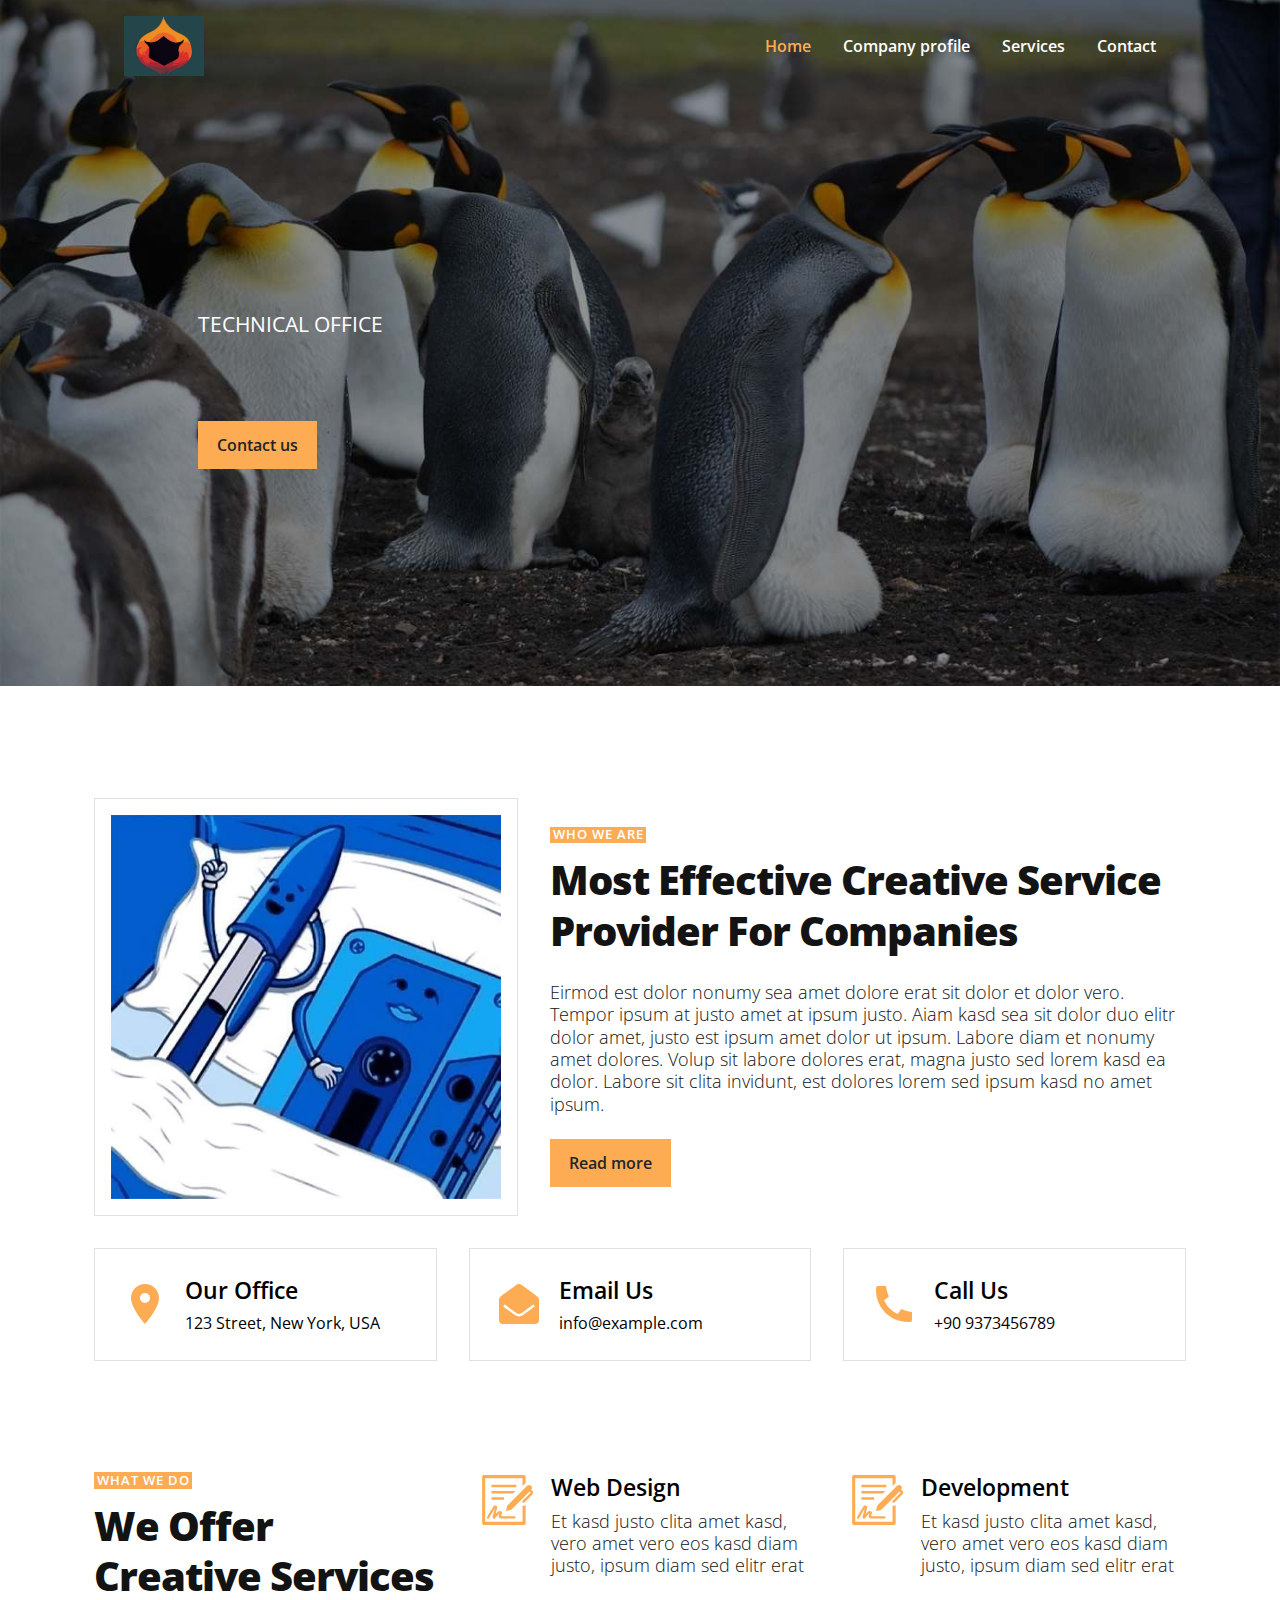
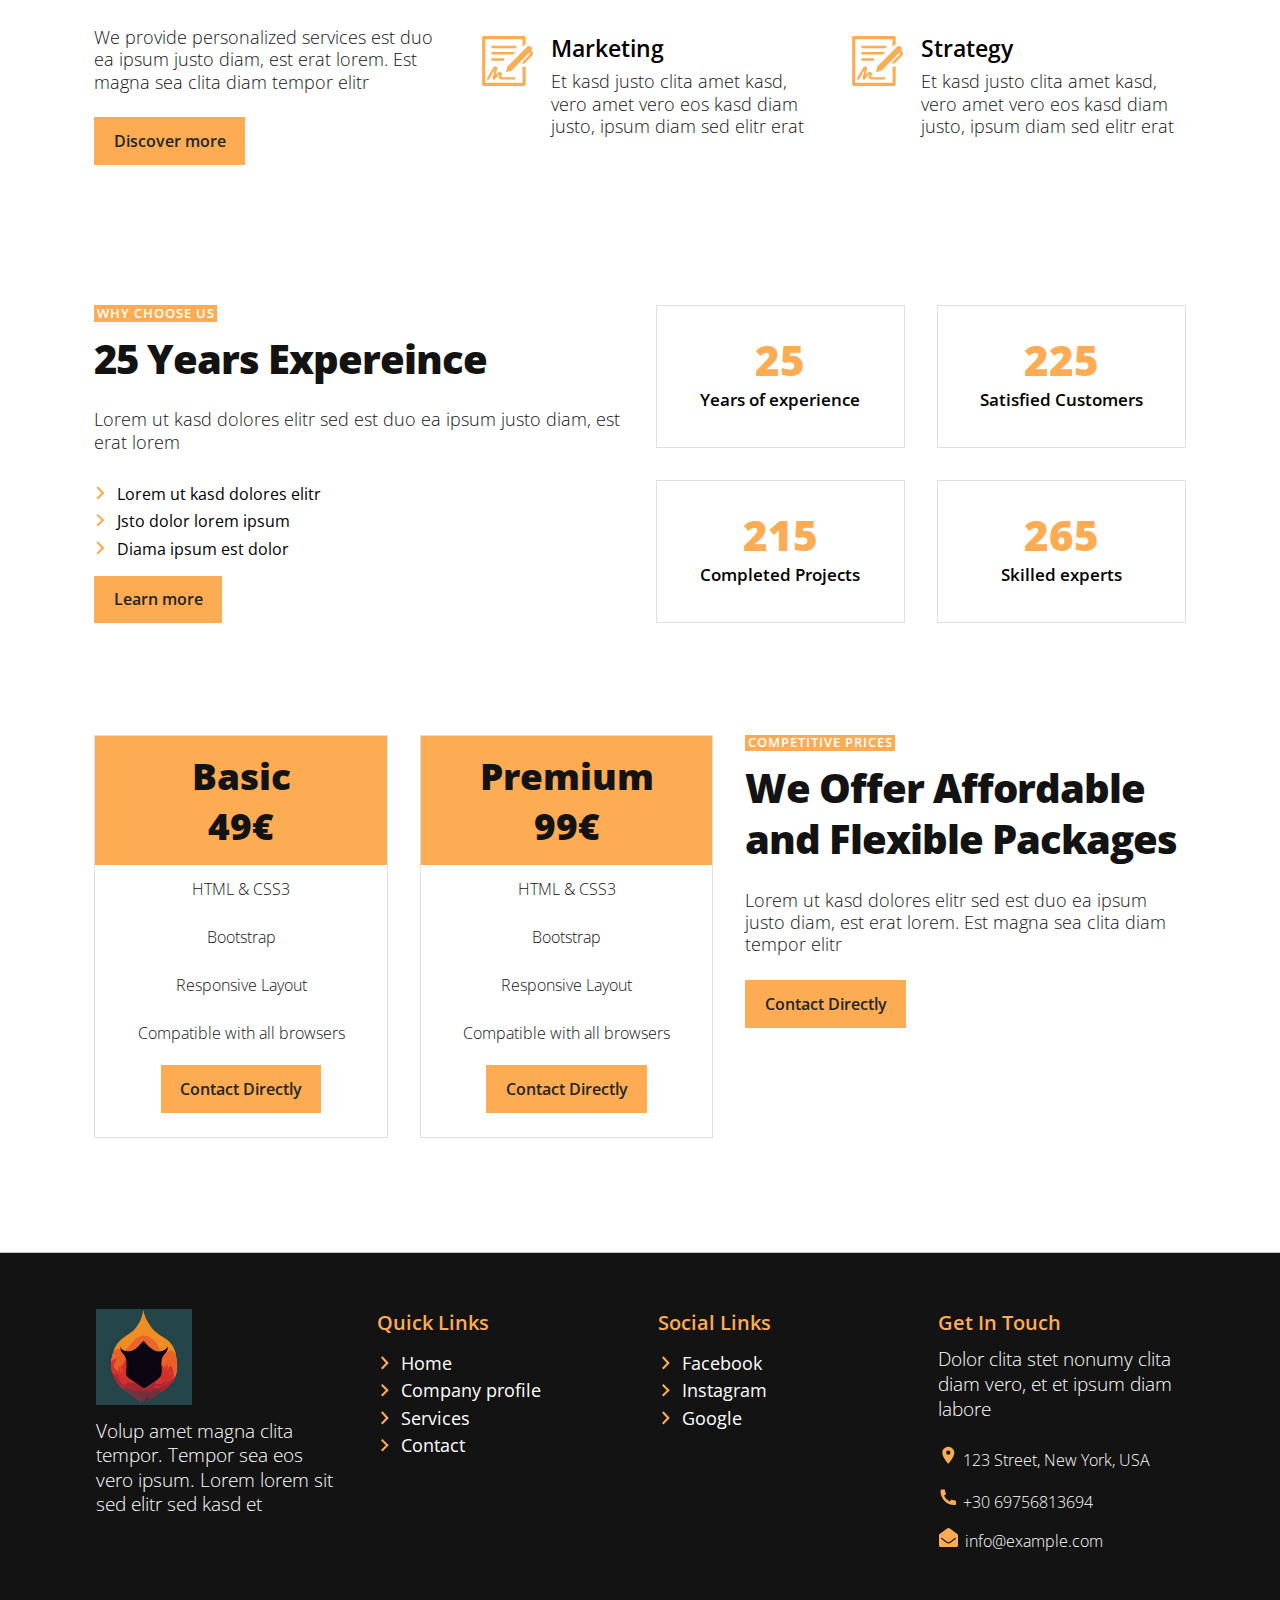
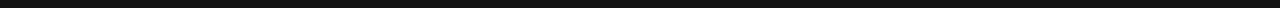
==== index.html @ 1f5da0db "Initial Project files" ====
<!DOCTYPE html>

<html>

<head>
	<title>Technical office John Doe</title>
	<meta name="description" content="Technical office John Doe in town Home page. Civil engineer.">
	<meta name="robots" content="index, follow">
	<meta charset="UTF-8">
	<meta name="author" content="Ilias Chatzistogiannis">
	<meta name="viewport" content="width=device-width, initial-scale=1">
	<link rel="stylesheet" type="text/css" href="css/variables.css">
	<link rel="stylesheet" type="text/css" href="css/home.css">
	<link rel="shortcut icon" type="material/image/ico" href="material/fav.ico">
	<script src="javascript/home.js"></script>
</head>
<body>	
	<nav class="topnav">
		<div><a href="index.html"><img src="material/logo.png" alt="logotype" id="logo1"></a></div>
		<a href="#" class="mobile-nav-toggle">
			<img src="material/HAMBURGER.svg" alt="">
		</a>
		<div class="topnav-links"><ul>
			<li><a href="index.html" id="CurrentPage">Home</a></li>
			<li><a href="#profile">Company profile</a></li>
			<li><a href="#services">Services</a></li>
			<li><a href="contact.html" style="padding-right: 0;">Contact</a></li>
		</ul></div>
		
	</nav>
	
	<div id="Hero">
		<div class="limiter">
			<h1>TECHNICAL OFFICE</h1>
			<h2 style="opacity: 0;" >Professionalism that stands out</h2>
			<br>
			<a class="linkz" href="contact.html" title="">Contact us</a>
		</div>
	</div>
	
	<main>
		<div class="gridify forty" id="profile">
			<div class="boredered-pad" style="width: fit-content;">
				<img src="material/office.jpg" alt="logotype" id="officeimg">
			</div>
			<div style="margin-block: auto;">
				<div class="question">WHO WE ARE</div>
				<h3>Most Effective Creative Service Provider For Companies</h3>
				<p class="notlarge cg">
					Eirmod est dolor nonumy sea amet dolore erat sit dolor et dolor vero. Tempor ipsum at justo amet at ipsum justo. Aiam kasd sea sit dolor duo elitr dolor amet, justo est ipsum amet dolor ut ipsum. Labore diam et nonumy amet dolores. Volup sit labore dolores erat, magna justo sed lorem kasd ea dolor. 
					Labore sit clita invidunt, est dolores lorem sed ipsum kasd no amet ipsum.
				</p>
				<a class="linkz" href="" title="">Read more</a>
			</div>
		</div>
		
		<div class="gridify streching" >
			<div class="boredered-pad flexify">
				<svg width="3em" height="3em" viewBox="0 0 24 24"><path d="M12 2C8.13 2 5 5.13 5 9c0 5.25 7 13 7 13s7-7.75 7-13c0-3.87-3.13-7-7-7zm0 9.5a2.5 2.5 0 0 1 0-5a2.5 2.5 0 0 1 0 5z"/></svg>
				<div class="aftersvg"><h4>Our Office</h4>
				123 Street, New York, USA</div>
			</div>
			<div class="boredered-pad flexify">
				<svg style="margin-inline:4px;" width="2.5em" height="2.5em" viewBox="0 0 512 512"><path d="M512 464c0 26.51-21.49 48-48 48H48c-26.51 0-48-21.49-48-48V200.724a48 48 0 0 1 18.387-37.776c24.913-19.529 45.501-35.365 164.2-121.511C199.412 29.17 232.797-.347 256 .003c23.198-.354 56.596 29.172 73.413 41.433c118.687 86.137 139.303 101.995 164.2 121.512A48 48 0 0 1 512 200.724V464zm-65.666-196.605c-2.563-3.728-7.7-4.595-11.339-1.907c-22.845 16.873-55.462 40.705-105.582 77.079c-16.825 12.266-50.21 41.781-73.413 41.43c-23.211.344-56.559-29.143-73.413-41.43c-50.114-36.37-82.734-60.204-105.582-77.079c-3.639-2.688-8.776-1.821-11.339 1.907l-9.072 13.196a7.998 7.998 0 0 0 1.839 10.967c22.887 16.899 55.454 40.69 105.303 76.868c20.274 14.781 56.524 47.813 92.264 47.573c35.724.242 71.961-32.771 92.263-47.573c49.85-36.179 82.418-59.97 105.303-76.868a7.998 7.998 0 0 0 1.839-10.967l-9.071-13.196z"/></svg>
				<div class="aftersvg"><h4>Email Us</h4>
				info@example.com</div>
			</div>
			<div class="boredered-pad flexify">
				<svg width="3em" height="3em" viewBox="0 0 24 24"><path d="M21 16.42v3.536a1 1 0 0 1-.93.998c-.437.03-.794.046-1.07.046c-8.837 0-16-7.163-16-16c0-.276.015-.633.046-1.07A1 1 0 0 1 4.044 3H7.58a.5.5 0 0 1 .498.45c.023.23.044.413.064.552A13.901 13.901 0 0 0 9.35 8.003c.095.2.033.439-.147.567l-2.158 1.542a13.047 13.047 0 0 0 6.844 6.844l1.54-2.154a.462.462 0 0 1 .573-.149a13.901 13.901 0 0 0 4 1.205c.139.02.322.042.55.064a.5.5 0 0 1 .449.498z"/></svg>
				<div class="aftersvg"><h4>Call Us</h4>
				+90 9373456789</div>
			</div>	
		</div>
		
		<div class="gridify thirds" id="services">
			<div style="grid-row: span 2;">
				<div class="question">WHAT WE DO</div>
				<h3>We Offer Creative Services</h3>
				<p class="quiteL cg">We provide personalized services est duo ea ipsum justo diam, est erat lorem. Est magna sea clita diam tempor elitr</p>
				<a class="linkz" href="" title="">Discover more</a>
			</div>
			<div class="quad">
				<div class="flexify2">
					<div><svg width="3.5em" height="3.5em" viewBox="0 0 36 36"><path d="M8 8.2h16v1.6H8zm0 8h8.086v1.6H8zm15.378-4H8v1.6h13.779l1.599-1.6zM12.793 29.072a2.47 2.47 0 0 0 2.195.824h7.803a.7.7 0 0 0 0-1.4h-7.803c-.911-.016-.749-.807-.621-1.052a3.962 3.962 0 0 0 .387-.915a1.183 1.183 0 0 0-.616-1.322a1.899 1.899 0 0 0-2.24.517c-.344.355-.822.898-1.28 1.426c.283-1.109.65-2.532 1.01-3.92a1.315 1.315 0 0 0-.755-1.626a1.425 1.425 0 0 0-1.775.793c-.432.831-3.852 6.562-3.886 6.62a.7.7 0 1 0 1.202.718c.128-.215 2.858-4.788 3.719-6.315c-.648 2.5-1.362 5.282-1.404 5.532a.869.869 0 0 0 .407.969a.92.92 0 0 0 1.106-.224c.126-.114.362-.385.957-1.076a62.093 62.093 0 0 1 1.703-1.921c.218-.23.35-.128.222.098a2.291 2.291 0 0 0-.33 2.274Z"/><path d="M28 21.695V32H4V4h24v4.993l1.33-1.33a4.304 4.304 0 0 1 .67-.54V3a1 1 0 0 0-1-1H3a1 1 0 0 0-1 1v30a1 1 0 0 0 1 1h26a1 1 0 0 0 1-1V21.427a2.91 2.91 0 0 1-2 .268Z"/><path d="m34.128 11.861l-.523-.523a1.898 1.898 0 0 0-.11-2.423a1.956 1.956 0 0 0-2.75.162L18.22 21.6l-.837 3.142a.234.234 0 0 0 .296.294l3.131-.847l11.692-11.692l.494.495a.371.371 0 0 1 0 .525l-4.917 4.917a.8.8 0 0 0 1.132 1.131l4.917-4.917a1.972 1.972 0 0 0 0-2.788Z"/></svg></div>
					<div class="aftersvg"><h4>Web Design</h4>
					<p class="notlarge cg">Et kasd justo clita amet kasd, vero amet vero eos kasd diam justo, ipsum diam sed elitr erat</p></div>
				</div>
				<div class="flexify2">
					<div><svg width="3.5em" height="3.5em" viewBox="0 0 36 36"><path d="M8 8.2h16v1.6H8zm0 8h8.086v1.6H8zm15.378-4H8v1.6h13.779l1.599-1.6zM12.793 29.072a2.47 2.47 0 0 0 2.195.824h7.803a.7.7 0 0 0 0-1.4h-7.803c-.911-.016-.749-.807-.621-1.052a3.962 3.962 0 0 0 .387-.915a1.183 1.183 0 0 0-.616-1.322a1.899 1.899 0 0 0-2.24.517c-.344.355-.822.898-1.28 1.426c.283-1.109.65-2.532 1.01-3.92a1.315 1.315 0 0 0-.755-1.626a1.425 1.425 0 0 0-1.775.793c-.432.831-3.852 6.562-3.886 6.62a.7.7 0 1 0 1.202.718c.128-.215 2.858-4.788 3.719-6.315c-.648 2.5-1.362 5.282-1.404 5.532a.869.869 0 0 0 .407.969a.92.92 0 0 0 1.106-.224c.126-.114.362-.385.957-1.076a62.093 62.093 0 0 1 1.703-1.921c.218-.23.35-.128.222.098a2.291 2.291 0 0 0-.33 2.274Z"/><path  d="M28 21.695V32H4V4h24v4.993l1.33-1.33a4.304 4.304 0 0 1 .67-.54V3a1 1 0 0 0-1-1H3a1 1 0 0 0-1 1v30a1 1 0 0 0 1 1h26a1 1 0 0 0 1-1V21.427a2.91 2.91 0 0 1-2 .268Z"/><path  d="m34.128 11.861l-.523-.523a1.898 1.898 0 0 0-.11-2.423a1.956 1.956 0 0 0-2.75.162L18.22 21.6l-.837 3.142a.234.234 0 0 0 .296.294l3.131-.847l11.692-11.692l.494.495a.371.371 0 0 1 0 .525l-4.917 4.917a.8.8 0 0 0 1.132 1.131l4.917-4.917a1.972 1.972 0 0 0 0-2.788Z"/></svg></div>
					<div class="aftersvg"><h4>Development</h4>
					<p class="notlarge cg">Et kasd justo clita amet kasd, vero amet vero eos kasd diam justo, ipsum diam sed elitr erat</p></div>
				</div>
				<div class="flexify2">
					<div><svg width="3.5em" height="3.5em" viewBox="0 0 36 36"><path d="M8 8.2h16v1.6H8zm0 8h8.086v1.6H8zm15.378-4H8v1.6h13.779l1.599-1.6zM12.793 29.072a2.47 2.47 0 0 0 2.195.824h7.803a.7.7 0 0 0 0-1.4h-7.803c-.911-.016-.749-.807-.621-1.052a3.962 3.962 0 0 0 .387-.915a1.183 1.183 0 0 0-.616-1.322a1.899 1.899 0 0 0-2.24.517c-.344.355-.822.898-1.28 1.426c.283-1.109.65-2.532 1.01-3.92a1.315 1.315 0 0 0-.755-1.626a1.425 1.425 0 0 0-1.775.793c-.432.831-3.852 6.562-3.886 6.62a.7.7 0 1 0 1.202.718c.128-.215 2.858-4.788 3.719-6.315c-.648 2.5-1.362 5.282-1.404 5.532a.869.869 0 0 0 .407.969a.92.92 0 0 0 1.106-.224c.126-.114.362-.385.957-1.076a62.093 62.093 0 0 1 1.703-1.921c.218-.23.35-.128.222.098a2.291 2.291 0 0 0-.33 2.274Z"/><path d="M28 21.695V32H4V4h24v4.993l1.33-1.33a4.304 4.304 0 0 1 .67-.54V3a1 1 0 0 0-1-1H3a1 1 0 0 0-1 1v30a1 1 0 0 0 1 1h26a1 1 0 0 0 1-1V21.427a2.91 2.91 0 0 1-2 .268Z"/><path  d="m34.128 11.861l-.523-.523a1.898 1.898 0 0 0-.11-2.423a1.956 1.956 0 0 0-2.75.162L18.22 21.6l-.837 3.142a.234.234 0 0 0 .296.294l3.131-.847l11.692-11.692l.494.495a.371.371 0 0 1 0 .525l-4.917 4.917a.8.8 0 0 0 1.132 1.131l4.917-4.917a1.972 1.972 0 0 0 0-2.788Z"/></svg></div>
					<div class="aftersvg"><h4>Marketing</h4>
					<p class="notlarge cg">Et kasd justo clita amet kasd, vero amet vero eos kasd diam justo, ipsum diam sed elitr erat</p></div>
				</div>
				<div class="flexify2">
					<div><svg width="3.5em" height="3.5em" viewBox="0 0 36 36"><path d="M8 8.2h16v1.6H8zm0 8h8.086v1.6H8zm15.378-4H8v1.6h13.779l1.599-1.6zM12.793 29.072a2.47 2.47 0 0 0 2.195.824h7.803a.7.7 0 0 0 0-1.4h-7.803c-.911-.016-.749-.807-.621-1.052a3.962 3.962 0 0 0 .387-.915a1.183 1.183 0 0 0-.616-1.322a1.899 1.899 0 0 0-2.24.517c-.344.355-.822.898-1.28 1.426c.283-1.109.65-2.532 1.01-3.92a1.315 1.315 0 0 0-.755-1.626a1.425 1.425 0 0 0-1.775.793c-.432.831-3.852 6.562-3.886 6.62a.7.7 0 1 0 1.202.718c.128-.215 2.858-4.788 3.719-6.315c-.648 2.5-1.362 5.282-1.404 5.532a.869.869 0 0 0 .407.969a.92.92 0 0 0 1.106-.224c.126-.114.362-.385.957-1.076a62.093 62.093 0 0 1 1.703-1.921c.218-.23.35-.128.222.098a2.291 2.291 0 0 0-.33 2.274Z"/><path d="M28 21.695V32H4V4h24v4.993l1.33-1.33a4.304 4.304 0 0 1 .67-.54V3a1 1 0 0 0-1-1H3a1 1 0 0 0-1 1v30a1 1 0 0 0 1 1h26a1 1 0 0 0 1-1V21.427a2.91 2.91 0 0 1-2 .268Z"/><path  d="m34.128 11.861l-.523-.523a1.898 1.898 0 0 0-.11-2.423a1.956 1.956 0 0 0-2.75.162L18.22 21.6l-.837 3.142a.234.234 0 0 0 .296.294l3.131-.847l11.692-11.692l.494.495a.371.371 0 0 1 0 .525l-4.917 4.917a.8.8 0 0 0 1.132 1.131l4.917-4.917a1.972 1.972 0 0 0 0-2.788Z"/></svg></div>
					<div class="aftersvg"><h4>Strategy</h4>
					<p class="notlarge cg">Et kasd justo clita amet kasd, vero amet vero eos kasd diam justo, ipsum diam sed elitr erat</p></div>
				</div>
			</div>
		</div>
		
		<div class="gridify twos">
			<div>
				<div class="question">WHY CHOOSE US</div>
				<h3>25 Years Expereince</h3>
				<p class="quiteL cg">Lorem ut kasd dolores elitr sed est duo ea ipsum justo diam, est erat lorem</p>
				<ul class="stilist">
					<li>Lorem ut kasd dolores elitr</li>
					<li>Jsto dolor lorem ipsum</li>
					<li>Diama ipsum est dolor</li>
				</ul>
				<a class="linkz" href="" title="">Learn more</a>
			</div>
			<div class="quad streching">
				<div class="boredered-pad flexify">
					<div class="mainc big">25</div>
					<div class="b">
						Years of experience
					</div>
				</div>
				<div class="boredered-pad flexify">
					<div class="mainc big">225</div>
					<div class="b">
						Satisfied Customers
					</div>
				</div>
				<div class="boredered-pad flexify">
					<div class="mainc big">215</div>
					<div class="b">
						Completed Projects
					</div>
				</div>
				<div class="boredered-pad flexify">
					<div class="mainc big">265</div>
					<div class="b">
						Skilled experts
					</div>
				</div>
			</div>
		</div>
		
		<div class="gridify cards">
			<div class="card">
				<div>
					Basic<br>49€
				</div>
				<div>HTML & CSS3</div>
				<div>Bootstrap</div>
				<div>Responsive Layout</div>
				<div>Compatible with all browsers</div>
				<a class="linkz" href="">Contact Directly</a>
			</div>
			<div class="card">
				<div>
					Premium<br>99€
				</div>
				<div>HTML & CSS3</div>
				<div>Bootstrap</div>
				<div>Responsive Layout</div>
				<div>Compatible with all browsers</div>
				<a class="linkz" href="">Contact Directly</a>
			</div>
			<div id="chorder">
				<div class="question">COMPETITIVE PRICES</div>
				<h3>We Offer Affordable and Flexible Packages</h3>
				<p>Lorem ut kasd dolores elitr sed est duo ea ipsum justo diam, est erat lorem. Est magna sea clita diam tempor elitr</p>
				<a class="linkz" href="" title="">Contact Directly</a>
			</div>
		</div>
	</main>
	
	<nav class="footer-nav gridify">
		<div>
			<a href="index.html" style="zoom:80%;"><img src="material/logo.png" alt="logotype" id="logo2"></a>
			<p>Volup amet magna clita tempor. Tempor sea eos vero ipsum. Lorem lorem sit sed elitr sed kasd et</p>
		</div>
		<div>
			<div class="mainc b">Quick Links</div>
			<ul class="stilist">
				<li><a href="#" class="hover-or">Home</a></li>
				<li><a href="#profile" class="hover-or">Company profile</a></li>
				<li><a href="#services" class="hover-or">Services</a></li>
				<li><a href="contact.html" class="hover-or">Contact</a></li>
			</ul>
		</div>
		<div>
			<div class="mainc b">Social Links</div>
			<ul class="stilist">
				<li><a href="" class="hover-or">Facebook</a></li>
				<li><a href="" class="hover-or">Instagram</a></li>
				<li><a href="" class="hover-or">Google</a></li>
			</ul>
		</div>
		<div>
			<div class="mainc b">Get In Touch</div>
			<p>Dolor clita stet nonumy clita diam vero, et et ipsum diam labore</p>
			<div class="flexify3">
				<div><svg width="1.3em" height="1.3em" viewBox="0 0 24 24"><path d="M12 2C8.13 2 5 5.13 5 9c0 5.25 7 13 7 13s7-7.75 7-13c0-3.87-3.13-7-7-7zm0 9.5a2.5 2.5 0 0 1 0-5a2.5 2.5 0 0 1 0 5z"/></svg>
				123 Street, New York, USA</div>
				<div><svg width="1.3em" height="1.3em" viewBox="0 0 24 24"><path d="M21 16.42v3.536a1 1 0 0 1-.93.998c-.437.03-.794.046-1.07.046c-8.837 0-16-7.163-16-16c0-.276.015-.633.046-1.07A1 1 0 0 1 4.044 3H7.58a.5.5 0 0 1 .498.45c.023.23.044.413.064.552A13.901 13.901 0 0 0 9.35 8.003c.095.2.033.439-.147.567l-2.158 1.542a13.047 13.047 0 0 0 6.844 6.844l1.54-2.154a.462.462 0 0 1 .573-.149a13.901 13.901 0 0 0 4 1.205c.139.02.322.042.55.064a.5.5 0 0 1 .449.498z"/></svg>
				+30 69756813694</div>
				<div><svg style="margin-left:1px; margin-right:3px;" width="1.2em" height="1.2em" viewBox="0 0 512 512"><path  d="M512 464c0 26.51-21.49 48-48 48H48c-26.51 0-48-21.49-48-48V200.724a48 48 0 0 1 18.387-37.776c24.913-19.529 45.501-35.365 164.2-121.511C199.412 29.17 232.797-.347 256 .003c23.198-.354 56.596 29.172 73.413 41.433c118.687 86.137 139.303 101.995 164.2 121.512A48 48 0 0 1 512 200.724V464zm-65.666-196.605c-2.563-3.728-7.7-4.595-11.339-1.907c-22.845 16.873-55.462 40.705-105.582 77.079c-16.825 12.266-50.21 41.781-73.413 41.43c-23.211.344-56.559-29.143-73.413-41.43c-50.114-36.37-82.734-60.204-105.582-77.079c-3.639-2.688-8.776-1.821-11.339 1.907l-9.072 13.196a7.998 7.998 0 0 0 1.839 10.967c22.887 16.899 55.454 40.69 105.303 76.868c20.274 14.781 56.524 47.813 92.264 47.573c35.724.242 71.961-32.771 92.263-47.573c49.85-36.179 82.418-59.97 105.303-76.868a7.998 7.998 0 0 0 1.839-10.967l-9.071-13.196z"/></svg>
				info@example.com</div>
			</div>
		</div>
	</nav>
	<img id="postload1" class="visually-hidden">
	<img id="postload2" class="visually-hidden">
</body>
</html>
---- css/variables.css ----
/* VARIABLES */
@font-face {
  font-family: LIT;
  src: url("../material/OS_Light.woff");
}
@font-face {
  font-family: REG;
  src: url("../material/OS_Regular.woff");
}
/* @font-face {
  font-family: MED;
  src: url("../material/OS_Medium.ttf");
} */
@font-face {
  font-family: SBO;
  src: url("../material/OS_SemiBold.woff");
}
/* @font-face {
  font-family: BOL;
  src: url("../material/OS_Bold.ttf");
} */
@font-face {
  font-family: EBO;
  src: url("../material/OS_ExtraBold.woff");
}

:root {
	--maino: rgb(253, 172, 83);
	--maindark: hsl(31, 98%, 60%);
	--mainlight:hsl(31, 98%, 72%);
	/* 
	--maino: rgb(23, 172, 183);
	--maindark: hsl(184, 78%, 33%);
	--mainlight:hsl(184, 78%, 47%); Ωραίο Σιελ */
	--gg: rgb(74, 74, 74);
	--ww: rgb(255, 255, 255);
	--gb: rgb(19, 19, 19);
	--ff: REG, sans-serif;
}

/* RESET START*/

*,
*::before,
*::after {
  box-sizing: border-box;
  /* outline: 1px solid #f00 !important; */
} 

body,
h1,
h2,
h3,
h4,
p,
figure,
blockquote,
dl,
dd {
  margin: 0;
  font-family: var(--ff)
}

ul[role='list'],
ol[role='list'] {
  list-style: none;
}

html:focus-within {
  scroll-behavior: smooth;
}


img,
picture,
iframe {
  max-width: 100%;
  display: block;
}

input,
button,
textarea,
select {
  font: inherit;
}

/* width */
::-webkit-scrollbar {
  width: 11px;
  height: 11px;
}

::-webkit-scrollbar-track {
  border-radius: 10px;
}
 
::-webkit-scrollbar-thumb {
  background: var(--gg); 
  border-radius: 10px;
}

::-webkit-scrollbar-thumb:hover {
  background: var(--gb); 
}

/* RESET END */
---- css/home.css ----
/* TAG NAMES START */

html{
	scroll-behavior: smooth;
}

h1 {
	color: var(--ww);
	font-weight: 500;
	font-size: clamp( 17px , 13px + 1.4vw, 21px);
	margin-bottom: 4px;
}

h2 {
	color: var(--ww);
	font-weight: 700;
	font-size: clamp( 29px , 25px + 1.8vw, 72px);
	line-height: 1.2em;
	font-family: EBO;
}

h3{
	font-size: min( 1em + 3vw, 2.5em);
	line-height: 1.27;
	font-weight: 900;
	color: var(--gb);
	text-align: left;
	letter-spacing: -1px;
	font-family: EBO;
	margin-top: 0.3em;
	margin-bottom: clamp( 0.6em , 0.1em + 0.9vw, 1.4em);
}

h4{
	font-family: SBO;
	font-size: clamp( 1.05em , 0.4em + 2.5vw, 1.42em);
}

p{
	color: var(--gb);
	text-align: left;
	line-height: 1.27;
	font-size: clamp( 1em , 0.9em + 0.9vw, 1.1em);
	margin-bottom: clamp( 1em , 1.9vw, 1.7em);
	font-family: LIT;
}

a {
  text-decoration: none;
  color: var(--ww);
}

main{
	margin-inline: auto;
	max-width: 1200px;
	padding-inline: min(1em + 3vw, 4em);
}

path{
	fill: var(--maino);
}

/* TAG NAMES END - CLASSES START*/



@keyframes show_h2 {
  from  {	opacity: 0; top: 1em; }
  to { opacity: 1; top: 0em;}
}

.show{
	position: relative;
	animation: show_h2 1.1s ease-in-out forwards;
}

.mobile-nav-toggle{
	position: absolute;
	top: 0.8em;
	right: min(0.6em + 2.7vw, 2em);
	background-color: transparent;
	border: 1px solid rgba(74, 74, 74, 0.35);
	padding: 2px 1px;
	border-radius: 2px;
	display: none;
}

.boredered-pad{
	border: 1px solid #DEE2E6;
	padding: 1em;
	height: fit-content; /*Dont strech grid items*/
}

.card{
	border: 1px solid #DEE2E6;
	min-height: 100%; /*strech grid items*/
	text-align: center;
	display: flex;
	flex-direction: column;
	align-items: center;
	justify-content: space-between;
	color: var(--gb);
	font-family: LIT;
}

.card > div:first-child{
	padding: 0.4em 0.8em;	
	background-color: var(--maino);
	font-family: EBO;
	font-size: min(1.1em + 3vw, 2.3em);
	width: 100%;
}

.card div:not(:first-child){
	line-height: 3;
	white-space: nowrap;
}

.question{
	margin-bottom: clamp( 0.3em , 1vw, 0.8em);
	background-color: var(--maino);
	width: fit-content;
	color: var(--ww);
	line-height: 1.2;
	letter-spacing: 1px;
	font-size: clamp(0.6em, 0.6em + 0.9vw, 0.8em);
	padding: 0.04em 0.2em;
	font-family: SBO;
}

.topnav{
	display: flex;
	justify-content: space-between;
	align-items: center;
	background-color: transparent;
	padding-block: 1em;
	padding-inline: min(1em + 3vw, 4em);
	margin-bottom: -92px;
	max-width: 1140px;
	margin-inline:auto;
}


.flexify{
	display: flex;
	gap: 1em;
	padding: clamp(1.2em, 4vw, 1.6em);
	align-items: center;
}

.flexify2{
	display: flex;
	gap: 1em;
	align-items: flex-start;
}

.flexify3{
	display: flex;
	gap: 1em;
	align-items: start;
	flex-direction: column;
	font-family: LIT;
	font-size: 0.9em;
	white-space: nowrap;
}

.aftersvg{
	display: grid;
	gap: 0.4em;
}

.topnav-links > ul{
	margin: 0;
	padding: 0;
	display: flex;
	list-style: none;
}

.topnav-links li a{
	text-decoration: none;
	color: var(--ww);
	font-family: SBO;
	display: block;
	padding-left: 0;
	padding-right: clamp(1.2em, 4vw, 2em);
	transition: color 0.15s ease-in-out;
}

.topnav-links li a:hover{
	color: var(--maino);
}

.b{
	font-family: SBO;
	font-size: clamp( 1.05em , 0.3em + 0.8vw, 1.24em);
	/* white-space: nowrap; */
	padding-bottom: 0.6em;
	text-align: center;
}

.mainc{
	color: var(--maino);
}

.big{
	font-family: EBO;
	font-size: min( 1.2em + 3.1vw, 2.6em);
}

.stilist{
	list-style-image: url(../material/arrow.svg);
	padding-left: 1.4em;
	margin-top: 0em;
}

.linkz {
	color: #212529;
	background-color: var(--maino);
	padding: 0.8em 1.2em;
	text-align: center;
	text-decoration: none;
	display: inline-block;
	font-family: SBO;
	transition: background-color 0.15s ease-in-out;
}

.linkz:hover{
	background-color: var(--maindark);
}

.linkz:active {
	border: 2px solid var(--mainlight);
	margin: -2px;
}

.card > .linkz{
	margin-top: 0.5em;
	margin-bottom: 1.5em;
}

.card > .linkz:active{
	margin-top: calc(0.5em - 2px);
	margin-bottom: calc(1.5em - 2px);
	margin-box: -2px;
    border: 2px solid var(--mainlight);
}

.limiter{
	margin-inline: auto;
	max-width: 1140px;
	padding-left: 8em; 
	padding-right: 8em;
}

.gridify{
	margin-block: clamp( 3em , 2em + 2vw + 6vh, 8em);
	display: grid;
	gap: 2em;
	/* grid-row-gap: 5em; */
	grid-template-columns: repeat(auto-fit, minmax(240px, 1fr));
}

.thirds{
	grid-template-columns: 1fr 2fr;
}

.twos{
	grid-template-columns: 1fr 1fr;
}

.quad{
	display: grid;
	gap: 2em;
	grid-template-columns: 1fr 1fr;
}

.cards{
	grid-template-columns: 2fr 2fr 3fr;
}

.streching {
	margin-top: 0;
}

.streching > div {
	min-height: 100%;
}

.quad.streching > div {
	flex-direction: column;
	gap: 0;
	justify-content: center;
	padding: clamp(0.6em, 3vw, 1.3em);
}

.forty {
	grid-template-columns: 4fr 6fr;
	margin-bottom: 2em;
}

.footer-nav {
	grid-template-columns: repeat(4, 1fr);
	background-color: var(--gb);
	box-shadow: 0 0 0 100vmax var(--gb);
	clip-path: inset(0 -100vmax);
	margin-bottom: 0;
	color: var(--ww);
	font-size: clamp( 1em , 0.9em + 0.9vw, 1.1em);
	margin-inline: auto;
	max-width: 1200px;
	padding: min(1em + 3vw, 4em);
}

.footer-nav p {
	color: var(--ww);
}

.footer-nav .b {
	font-size: 1.12em;
}

.footer-nav > div{
	display:flex;
	flex-direction:column;
	align-items: flex-start;
}

.hover-or:hover{
	transition: color 0.15s ease-in-out;
	color: var(--maindark);
	text-decoration: underline;
}

.hover-or:active{
	color: var(--mainlight);
	text-decoration: underline;
}

/* CLASSES END - IDENTITTIES START */

#profile, #services{
	scroll-margin: 50px;
}

#CurrentPage{
	color: var(--maino);
}

#logo1{
	height: 60px;
	width: 80px;
}

#logo2{
	height: 120px;
	width: auto;
	margin-bottom: 1em;
}

#postload1{
	visibility: hidden;
	background-image: url(../material/bg2.jpg);
}

#postload2{
	visibility: hidden;
	background-image: url(../material/bg3.jpg);
}

#Hero{
	background-color: var(--gg);
	background-image: url(../material/bg1.jpg);
	background-repeat: no-repeat;
	background-size: cover;
	background-position: center;
	padding-top: clamp(242px, 242px + 7.5vh, 476px);
	padding-bottom: clamp(150px, 150px + 7.5vh, 384px);
	animation-duration: 15s;
	animation-iteration-count: infinite;
	animation-timing-function: ease-in-out;
	overflow-x: hidden;
}

@keyframes carouselhero{
	0% { background-image:url(../material/bg1.jpg); }
	30% { background-image:url(../material/bg1.jpg); }
	37% { background-image:url(../material/bg2.jpg); }
	62% { background-image:url(../material/bg2.jpg); }
	69% { background-image:url(../material/bg3.jpg); }
	93% { background-image:url(../material/bg3.jpg); }
	100% { background-image:url(../material/bg1.jpg); }
}



/* MEDIA */


@media (max-width: 825px) {
	main{
		padding-inline: min(0.6em + 2.7vw, 2em);
		max-width: 600px;
	}
	
	.topnav-links{
		width: 100%;
		margin-top: 0;
		position: relative;
		overflow: hidden;
		/* display: none; */
		height: 0px;
		transition: height 0.35s ease;
		visibility: hidden;
	}
	
	.topnav-links li a{
		line-height: 2.8;
	}
		
	.topnav-links ul{
		flex-direction: column;
	}
	
	.topnav{
		flex-direction: column;
		align-items: flex-start;
		padding-inline: min(0.6em + 2.7vw, 2em);
		background-color: var(--gb);
		margin-bottom: 0px;
	}
	
	.forty {
		grid-template-columns: repeat(auto-fit, minmax(270px, 1fr));
	}
	
	.quad,.cards,.footer-nav,.gridify{
		grid-template-columns: 1fr;
	}
	
	#logo1{
		height: 35px;
		width: 46px;
	}
	
	#Hero{
		padding-block: clamp(100px, 13vh, 250px);
		animation-name: carouselherosm;
		background-image: url(../material/bg1_sm.jpg);
	}
	@keyframes carouselherosm{
		0% { background-image:url(../material/bg1_sm.jpg); }
		30% { background-image:url(../material/bg1_sm.jpg); }
		37% { background-image:url(../material/bg2_sm.jpg); }
		62% { background-image:url(../material/bg2_sm.jpg); }
		69% { background-image:url(../material/bg3_sm.jpg); }
		93% { background-image:url(../material/bg3_sm.jpg); }
		100% { background-image:url(../material/bg1_sm.jpg); }
	}
	
	#postload1{
		background-image: url(../material/bg2_sm.jpg);
	}

	#postload2{
		background-image: url(../material/bg3_sm.jpg);
	}
	
	#profile, #services{
		scroll-margin: 30px;
	}
	
	.visually-hidden{
		clip: rect(0 0 0 0);
		clip-path: inset(50%);
		height: 1px;
		overflow: hidden;
		position: absolute;
		white-space: nowrap;
		width: 1px;
	}
	
	.limiter{
		padding-left: clamp(1.5em, 0.3em + 9vw, 7em); 
		padding-right: clamp(1.5em, 0.3em + 9vw, 7em);
	}

	.mobile-nav-toggle{
		display: inline;
	}
	
	.mobile-nav-toggle:hover{
		border: 1px solid rgba(74, 74, 74, 0.65);
	}
	
	.mobile-nav-toggle:active{
		border: 1px solid rgba(74, 74, 74, 1);
	}
	
	.navshow{
		visibility: visible;
		height: 11em;
		margin-top: 0.9em;
		transition: height 0.35s ease;
	}
	
	.linkz {
		padding: 0.7em 1em;
		font-size: 15px;
	}

	
	#chorder{
		order: -1;
	}
}

@media (min-width: 825px) and (max-width: 980px) {
	.thirds, .twos{
		grid-template-columns: 1fr;
	}
	
	.cards, .footer-nav {
		grid-template-columns: 1fr 1fr;
	}
	
	#chorder{
		order: -1;
		grid-column: span 2;
	}
	


}
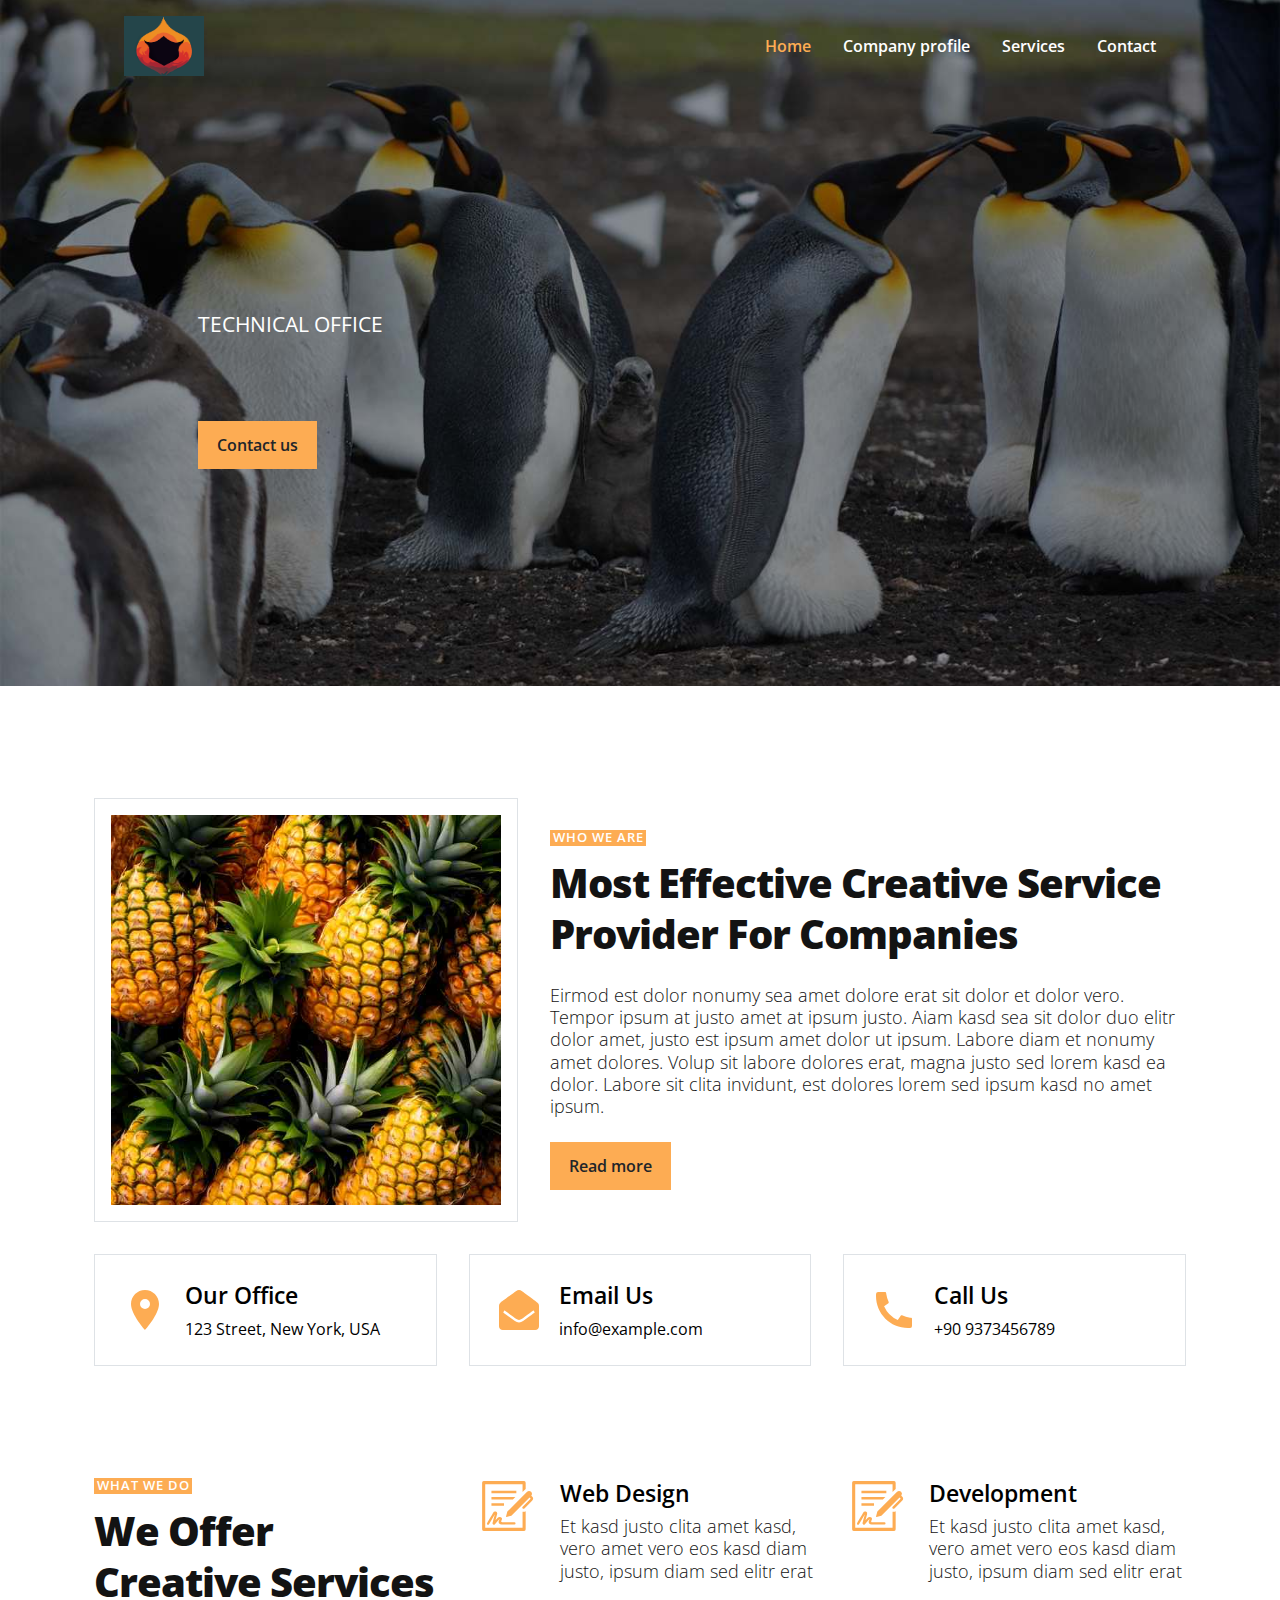
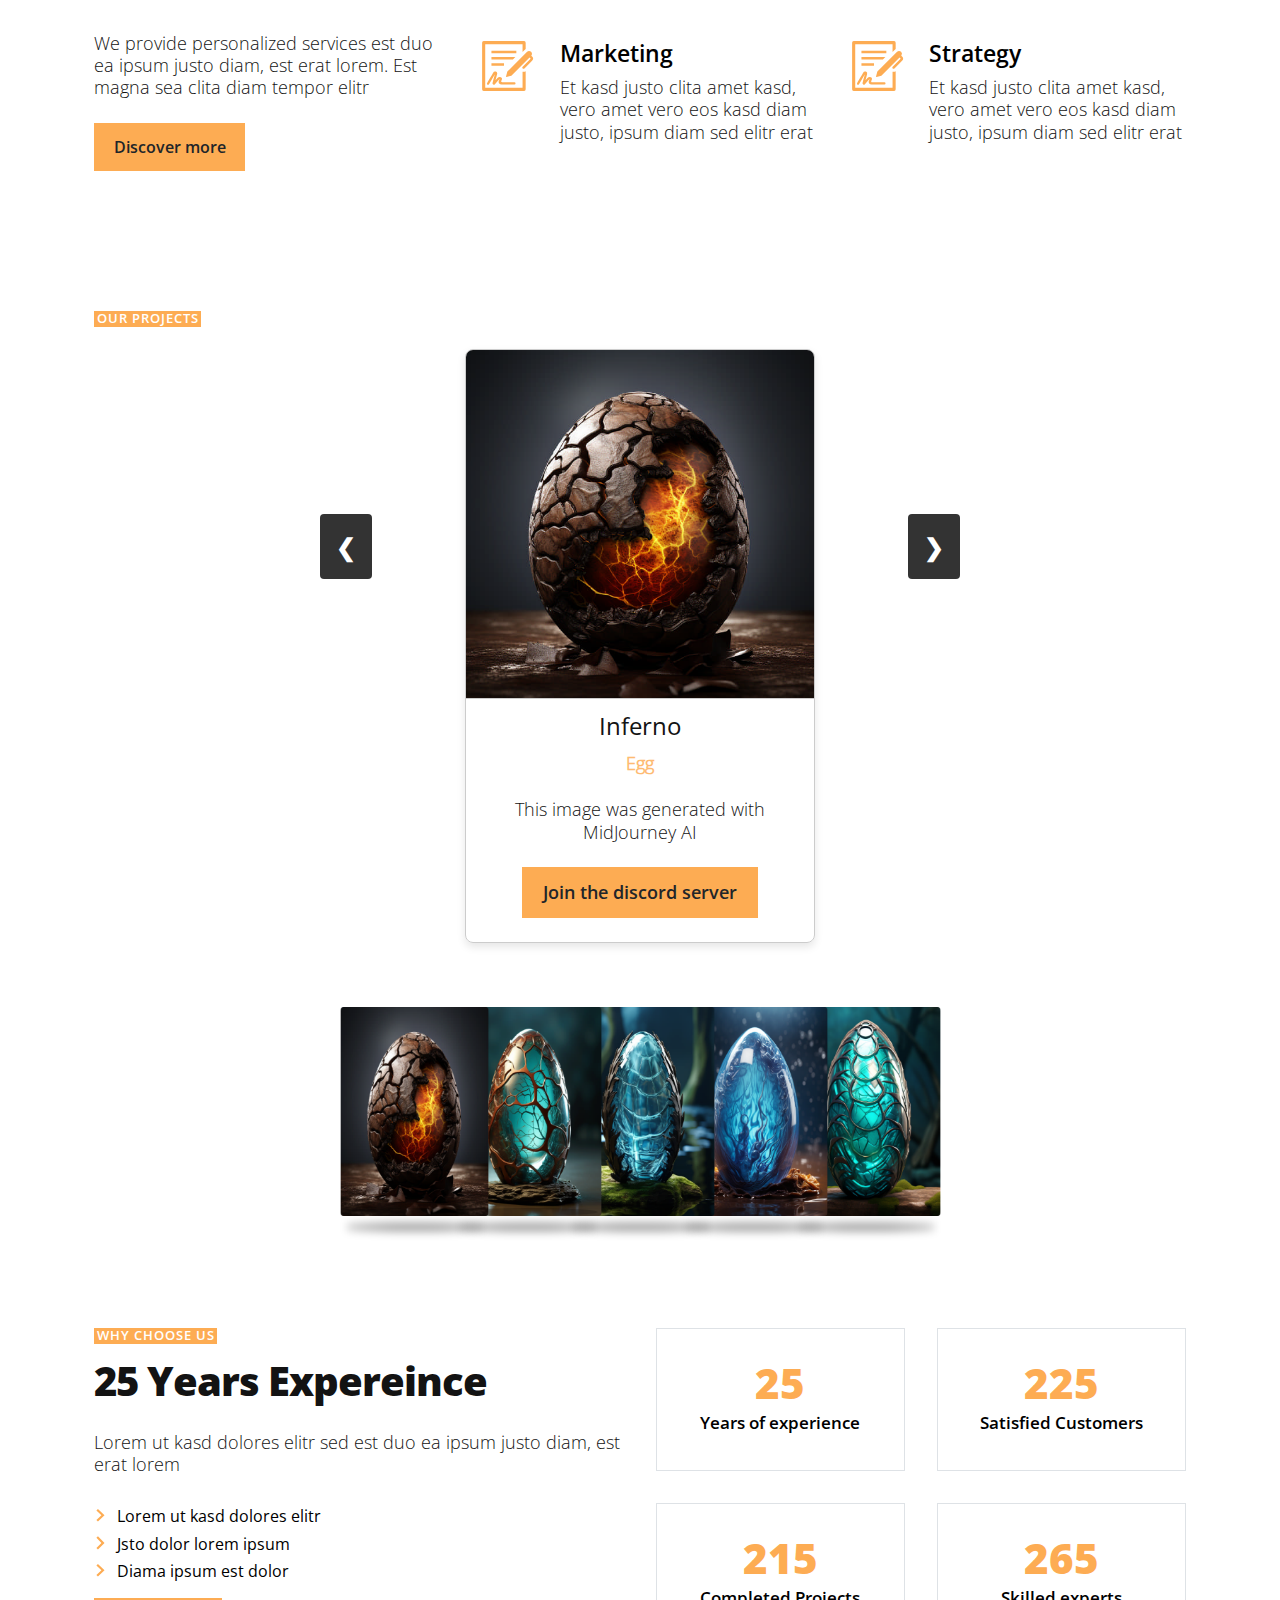
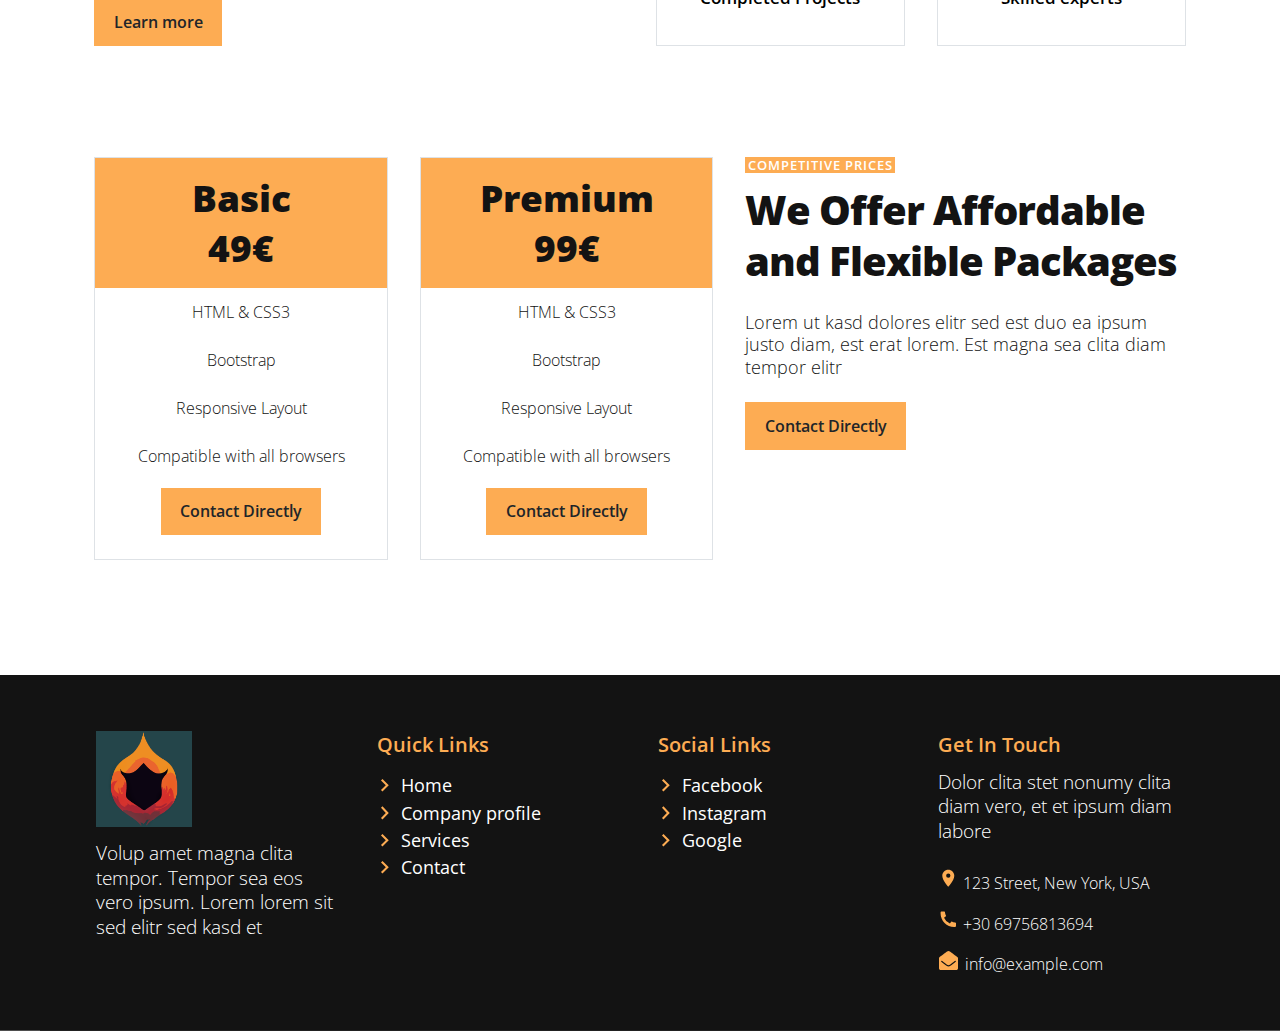
==== commit e240baa7: "Added Projects carousel to home page" ====
--- a/index.html
+++ b/index.html
@@ -5,6 +5,14 @@
 <head>
 	<title>Technical office John Doe</title>
 	<meta name="description" content="Technical office John Doe in town Home page. Civil engineer.">
+	
+	
+	
+	<meta name="keywords" content="TO BE DONE PLEASE NOTICE ME SENPAI">
+	
+	
+	
+	
 	<meta name="robots" content="index, follow">
 	<meta charset="UTF-8">
 	<meta name="author" content="Ilias Chatzistogiannis">
@@ -80,28 +88,90 @@
 				<a class="linkz" href="" title="">Discover more</a>
 			</div>
 			<div class="quad">
-				<div class="flexify2">
+				<div class="gridify2">
 					<div><svg width="3.5em" height="3.5em" viewBox="0 0 36 36"><path d="M8 8.2h16v1.6H8zm0 8h8.086v1.6H8zm15.378-4H8v1.6h13.779l1.599-1.6zM12.793 29.072a2.47 2.47 0 0 0 2.195.824h7.803a.7.7 0 0 0 0-1.4h-7.803c-.911-.016-.749-.807-.621-1.052a3.962 3.962 0 0 0 .387-.915a1.183 1.183 0 0 0-.616-1.322a1.899 1.899 0 0 0-2.24.517c-.344.355-.822.898-1.28 1.426c.283-1.109.65-2.532 1.01-3.92a1.315 1.315 0 0 0-.755-1.626a1.425 1.425 0 0 0-1.775.793c-.432.831-3.852 6.562-3.886 6.62a.7.7 0 1 0 1.202.718c.128-.215 2.858-4.788 3.719-6.315c-.648 2.5-1.362 5.282-1.404 5.532a.869.869 0 0 0 .407.969a.92.92 0 0 0 1.106-.224c.126-.114.362-.385.957-1.076a62.093 62.093 0 0 1 1.703-1.921c.218-.23.35-.128.222.098a2.291 2.291 0 0 0-.33 2.274Z"/><path d="M28 21.695V32H4V4h24v4.993l1.33-1.33a4.304 4.304 0 0 1 .67-.54V3a1 1 0 0 0-1-1H3a1 1 0 0 0-1 1v30a1 1 0 0 0 1 1h26a1 1 0 0 0 1-1V21.427a2.91 2.91 0 0 1-2 .268Z"/><path d="m34.128 11.861l-.523-.523a1.898 1.898 0 0 0-.11-2.423a1.956 1.956 0 0 0-2.75.162L18.22 21.6l-.837 3.142a.234.234 0 0 0 .296.294l3.131-.847l11.692-11.692l.494.495a.371.371 0 0 1 0 .525l-4.917 4.917a.8.8 0 0 0 1.132 1.131l4.917-4.917a1.972 1.972 0 0 0 0-2.788Z"/></svg></div>
 					<div class="aftersvg"><h4>Web Design</h4>
 					<p class="notlarge cg">Et kasd justo clita amet kasd, vero amet vero eos kasd diam justo, ipsum diam sed elitr erat</p></div>
 				</div>
-				<div class="flexify2">
+				<div class="gridify2">
 					<div><svg width="3.5em" height="3.5em" viewBox="0 0 36 36"><path d="M8 8.2h16v1.6H8zm0 8h8.086v1.6H8zm15.378-4H8v1.6h13.779l1.599-1.6zM12.793 29.072a2.47 2.47 0 0 0 2.195.824h7.803a.7.7 0 0 0 0-1.4h-7.803c-.911-.016-.749-.807-.621-1.052a3.962 3.962 0 0 0 .387-.915a1.183 1.183 0 0 0-.616-1.322a1.899 1.899 0 0 0-2.24.517c-.344.355-.822.898-1.28 1.426c.283-1.109.65-2.532 1.01-3.92a1.315 1.315 0 0 0-.755-1.626a1.425 1.425 0 0 0-1.775.793c-.432.831-3.852 6.562-3.886 6.62a.7.7 0 1 0 1.202.718c.128-.215 2.858-4.788 3.719-6.315c-.648 2.5-1.362 5.282-1.404 5.532a.869.869 0 0 0 .407.969a.92.92 0 0 0 1.106-.224c.126-.114.362-.385.957-1.076a62.093 62.093 0 0 1 1.703-1.921c.218-.23.35-.128.222.098a2.291 2.291 0 0 0-.33 2.274Z"/><path  d="M28 21.695V32H4V4h24v4.993l1.33-1.33a4.304 4.304 0 0 1 .67-.54V3a1 1 0 0 0-1-1H3a1 1 0 0 0-1 1v30a1 1 0 0 0 1 1h26a1 1 0 0 0 1-1V21.427a2.91 2.91 0 0 1-2 .268Z"/><path  d="m34.128 11.861l-.523-.523a1.898 1.898 0 0 0-.11-2.423a1.956 1.956 0 0 0-2.75.162L18.22 21.6l-.837 3.142a.234.234 0 0 0 .296.294l3.131-.847l11.692-11.692l.494.495a.371.371 0 0 1 0 .525l-4.917 4.917a.8.8 0 0 0 1.132 1.131l4.917-4.917a1.972 1.972 0 0 0 0-2.788Z"/></svg></div>
 					<div class="aftersvg"><h4>Development</h4>
 					<p class="notlarge cg">Et kasd justo clita amet kasd, vero amet vero eos kasd diam justo, ipsum diam sed elitr erat</p></div>
 				</div>
-				<div class="flexify2">
+				<div class="gridify2">
 					<div><svg width="3.5em" height="3.5em" viewBox="0 0 36 36"><path d="M8 8.2h16v1.6H8zm0 8h8.086v1.6H8zm15.378-4H8v1.6h13.779l1.599-1.6zM12.793 29.072a2.47 2.47 0 0 0 2.195.824h7.803a.7.7 0 0 0 0-1.4h-7.803c-.911-.016-.749-.807-.621-1.052a3.962 3.962 0 0 0 .387-.915a1.183 1.183 0 0 0-.616-1.322a1.899 1.899 0 0 0-2.24.517c-.344.355-.822.898-1.28 1.426c.283-1.109.65-2.532 1.01-3.92a1.315 1.315 0 0 0-.755-1.626a1.425 1.425 0 0 0-1.775.793c-.432.831-3.852 6.562-3.886 6.62a.7.7 0 1 0 1.202.718c.128-.215 2.858-4.788 3.719-6.315c-.648 2.5-1.362 5.282-1.404 5.532a.869.869 0 0 0 .407.969a.92.92 0 0 0 1.106-.224c.126-.114.362-.385.957-1.076a62.093 62.093 0 0 1 1.703-1.921c.218-.23.35-.128.222.098a2.291 2.291 0 0 0-.33 2.274Z"/><path d="M28 21.695V32H4V4h24v4.993l1.33-1.33a4.304 4.304 0 0 1 .67-.54V3a1 1 0 0 0-1-1H3a1 1 0 0 0-1 1v30a1 1 0 0 0 1 1h26a1 1 0 0 0 1-1V21.427a2.91 2.91 0 0 1-2 .268Z"/><path  d="m34.128 11.861l-.523-.523a1.898 1.898 0 0 0-.11-2.423a1.956 1.956 0 0 0-2.75.162L18.22 21.6l-.837 3.142a.234.234 0 0 0 .296.294l3.131-.847l11.692-11.692l.494.495a.371.371 0 0 1 0 .525l-4.917 4.917a.8.8 0 0 0 1.132 1.131l4.917-4.917a1.972 1.972 0 0 0 0-2.788Z"/></svg></div>
 					<div class="aftersvg"><h4>Marketing</h4>
 					<p class="notlarge cg">Et kasd justo clita amet kasd, vero amet vero eos kasd diam justo, ipsum diam sed elitr erat</p></div>
 				</div>
-				<div class="flexify2">
+				<div class="gridify2">
 					<div><svg width="3.5em" height="3.5em" viewBox="0 0 36 36"><path d="M8 8.2h16v1.6H8zm0 8h8.086v1.6H8zm15.378-4H8v1.6h13.779l1.599-1.6zM12.793 29.072a2.47 2.47 0 0 0 2.195.824h7.803a.7.7 0 0 0 0-1.4h-7.803c-.911-.016-.749-.807-.621-1.052a3.962 3.962 0 0 0 .387-.915a1.183 1.183 0 0 0-.616-1.322a1.899 1.899 0 0 0-2.24.517c-.344.355-.822.898-1.28 1.426c.283-1.109.65-2.532 1.01-3.92a1.315 1.315 0 0 0-.755-1.626a1.425 1.425 0 0 0-1.775.793c-.432.831-3.852 6.562-3.886 6.62a.7.7 0 1 0 1.202.718c.128-.215 2.858-4.788 3.719-6.315c-.648 2.5-1.362 5.282-1.404 5.532a.869.869 0 0 0 .407.969a.92.92 0 0 0 1.106-.224c.126-.114.362-.385.957-1.076a62.093 62.093 0 0 1 1.703-1.921c.218-.23.35-.128.222.098a2.291 2.291 0 0 0-.33 2.274Z"/><path d="M28 21.695V32H4V4h24v4.993l1.33-1.33a4.304 4.304 0 0 1 .67-.54V3a1 1 0 0 0-1-1H3a1 1 0 0 0-1 1v30a1 1 0 0 0 1 1h26a1 1 0 0 0 1-1V21.427a2.91 2.91 0 0 1-2 .268Z"/><path  d="m34.128 11.861l-.523-.523a1.898 1.898 0 0 0-.11-2.423a1.956 1.956 0 0 0-2.75.162L18.22 21.6l-.837 3.142a.234.234 0 0 0 .296.294l3.131-.847l11.692-11.692l.494.495a.371.371 0 0 1 0 .525l-4.917 4.917a.8.8 0 0 0 1.132 1.131l4.917-4.917a1.972 1.972 0 0 0 0-2.788Z"/></svg></div>
 					<div class="aftersvg"><h4>Strategy</h4>
 					<p class="notlarge cg">Et kasd justo clita amet kasd, vero amet vero eos kasd diam justo, ipsum diam sed elitr erat</p></div>
 				</div>
 			</div>
 		</div>
+		
+		
+		<div class="container">
+			<div class="project">
+				  <img src="material\egg1.jpg" style="width:100%" >
+				  <h1>Inferno</h1>
+				  <p class="price">Egg</p>
+				  <p>This image was generated with MidJourney AI</p>
+				  <p><a class="linkz" href="https://discord.com/invite/midjourney">Join the discord server</a></p>
+			</div>
+			<div class="project">
+				<img src="material\egg2.jpg" style="width:100%">
+				<h1>Mystic</h1>
+				<p class="price">Egg</p>
+				<p>This image was generated with MidJourney AI</p>
+				<p><a class="linkz" href="https://discord.com/invite/midjourney">Join the discord server</a></p>
+			</div>
+			<div class="project">
+				<img src="material\egg3.jpg" style="width:100%">
+				<h1>Elemental</h1>
+				<p class="price">Egg</p>
+				<p>This image was generated with MidJourney AI</p>
+				<p><a class="linkz" href="https://discord.com/invite/midjourney">Join the discord server</a></p>
+			</div>
+			<div class="project">
+				<img src="material\egg4.jpg" style="width:100%">
+				<h1>Water</h1>
+				<p class="price">Egg</p>
+				<p>This image was generated with MidJourney AI</p>
+				<p><a class="linkz" href="https://discord.com/invite/midjourney">Join the discord server</a></p>
+			</div>
+			<div class="project">
+				<img src="material\egg5.jpg" style="width:100%">
+				<h1>Iron</h1>
+				<p class="price">Egg</p>
+				<p>This image was generated with MidJourney AI</p>
+				<p><a class="linkz" href="https://discord.com/invite/midjourney">Join the discord server</a></p>
+			</div>
+			<a class="prev" onclick="plusSlides(-1)">❮</a>
+			<a class="next" onclick="plusSlides(1)">❯</a>
+			<div class="question" style="order: -1; mar">OUR PROJECTS</div>
+		</div>
+		<div class="row">
+			<div class="column">
+			  <img class="demo" src="material\egg1.jpg" onclick="currentSlide(1)" alt="thumbnail image">
+			</div>
+			<div class="column">
+			  <img class="demo" src="material\egg2.jpg" onclick="currentSlide(2)" alt="thumbnail image">
+			</div>
+			<div class="column">
+			  <img class="demo" src="material\egg3.jpg" onclick="currentSlide(3)" alt="thumbnail image">
+			</div>
+			<div class="column">
+			  <img class="demo" src="material\egg4.jpg" onclick="currentSlide(4)" alt="thumbnail image">
+			</div>
+			<div class="column">
+			  <img class="demo" src="material\egg5.jpg" onclick="currentSlide(5)" alt="thumbnail image">
+			</div>    
+		</div>
+
+		
+		
 		
 		<div class="gridify twos">
 			<div>
--- a/css/variables.css
+++ b/css/variables.css
@@ -45,7 +45,7 @@
 *::before,
 *::after {
   box-sizing: border-box;
-  /* outline: 1px solid #f00 !important; */
+  /*outline: 1px solid #f00 !important;*/
 } 
 
 body,
@@ -71,6 +71,10 @@
   scroll-behavior: smooth;
 }
 
+* {
+	min-width: 0px;
+	min-height: 0px;
+}
 
 img,
 picture,
--- a/css/home.css
+++ b/css/home.css
@@ -140,7 +140,6 @@
 	margin-inline:auto;
 }
 
-
 .flexify{
 	display: flex;
 	gap: 1em;
@@ -148,10 +147,10 @@
 	align-items: center;
 }
 
-.flexify2{
-	display: flex;
+.gridify2{
 	gap: 1em;
-	align-items: flex-start;
+	display: grid;
+	grid-template-columns: 1fr 4fr;
 }
 
 .flexify3{
@@ -393,8 +392,198 @@
 
 
 
+
+
+
+
+
+
+.container{
+	position: relative;
+	margin-top: clamp( 3em , 2em + 2vw + 6vh, 8em);
+	margin-bottom: clamp( 1.5em , 1em + 1vw + 4vh, 4em);
+	display: grid;
+}
+.container .project:not(:first-child) {
+  display: none;
+}
+
+.prev,
+.next {
+  box-sizing:border-box;
+  cursor: pointer;
+  position: absolute;
+  top: 40%;
+  left: calc(50% - 20rem);
+  width: auto;
+  padding: 16px;
+  margin-top: -50px;
+  color: white;
+  font-weight: bold;
+  font-size: 1.5rem;
+  border-radius: 4px;
+  user-select: none;
+  -webkit-user-select: none;
+  background-color: rgba(0, 0, 0, 0.8);
+  transition: all 0.4s ease;
+}
+
+.next {
+  right: calc(50% - 20rem);
+  left: unset;
+}
+
+/* On hover, add a black background color with a little bit see-through */
+.prev:hover,
+.next:hover {
+  background-color: var(--ww);
+  color: var(--gb);
+  outline: 1px solid var(--gb);
+}
+
+.row {
+	margin-inline: auto;
+	max-width: 100%;
+	margin: clamp(1.3rem, 0.9rem + 1vw + 4vh, 4rem) 0 clamp(3em, 2em + 2vw + 6vh, 8em);
+	display: flex;
+	justify-content: center;
+	gap: -3rem;
+}
+
+.demo {
+  cursor: pointer;
+  width: 100%;
+  border-radius: 4px;
+}
+
+.column{
+	width: 20%;
+	max-width: 209px;
+	min-width: 140px;
+	transform: rotateY(45deg);
+	perspective: 1000px;
+	transition: all 0.4s ease;
+	margin: 0 -3rem;
+}
+.column::after {
+  content: '';
+  position: absolute;
+  bottom: 0;
+  left: 50%;
+  transform: translateX(-50%);
+  width: 95%;
+  height: 8px; 
+  background: rgba(0, 0, 0, 0.2);
+  border-radius: 50%;
+  box-shadow: 0px 15px 10px rgba(0, 0, 0, 0.4);
+  transition: unset;
+}
+
+.column:hover::after {
+  transition: all 0.4s ease;
+  box-shadow: 0px 15px 10px rgba(0, 0, 0, 0.7);
+}
+.column:has(.demo.active)::after {
+  box-shadow: 2.6rem 15px 10px rgba(0, 0, 0, 0.5);
+  transition: unset;
+}
+
+
+
+.row .column:nth-child(1){
+	z-index:10;
+}
+.row .column:nth-child(2){
+	z-index:8;
+}
+.row .column:nth-child(3){
+	z-index:6;
+}
+.row .column:nth-child(4){
+	z-index:4;
+}
+.active,
+.column:hover {
+  transform: translateX(20%);
+}
+
+.column:hover {
+  transform: translateX(10%)!important;
+}
+
+.column:hover ~ * {
+  transform: translateX(20%) rotateY(45deg);
+}
+
+
+/* Style for the container */
+.project {
+  max-width: 350px;
+  margin-inline: auto;
+  margin-top: 0.7rem;
+  border: 1px solid #ccc;
+  border-radius: 8px;
+  overflow: hidden;
+  box-shadow: 0 4px 8px rgba(0, 0, 0, 0.1);
+}
+
+/* Style for the image */
+.project img {
+  width: 100%;
+  height: auto;
+  border-bottom: 1px solid #ccc;
+}
+
+/* Style for the text content */
+.project h1 {
+  text-align: center;
+  font-size: 1.5em;
+  margin: 10px 0;
+  color: var(--gb);
+}
+
+.project p {
+  text-align: center;
+  padding: 0 10px;
+}
+
+/* Style for the price */
+.price {
+  color: var(--mainlight);
+  font-weight: bold;
+}
+
+
+
+
+
+
+
+
+
+
+
+
+
+
+
+
+
+
+
 /* MEDIA */
-
+@media (max-width: 425px) {
+	
+	.column:hover {
+	  transform: unset!important;
+	}
+	.column:hover ~ * {
+	  transform: translateX(-2%) rotateY(45deg);
+	}
+	.active{
+	  transform: translateX(8%);
+	}
+}
 
 @media (max-width: 825px) {
 	main{
@@ -437,6 +626,10 @@
 		grid-template-columns: 1fr;
 	}
 	
+	.column{
+		width: calc(1rem + 25vw);
+	}
+	
 	#logo1{
 		height: 35px;
 		width: 46px;
@@ -512,6 +705,18 @@
 	#chorder{
 		order: -1;
 	}
+	
+	.prev {
+	  left: 0;
+	}
+
+	.next {
+	  right: 0;
+	}
+	
+	.project {
+	  max-width: 275px;
+	}
 }
 
 @media (min-width: 825px) and (max-width: 980px) {
@@ -528,9 +733,19 @@
 		grid-column: span 2;
 	}
 	
-
-
-}
-
-
-
+	.prev {
+	  left: calc(50% - 15rem);
+	}
+
+	.next {
+	  right: calc(50% - 15rem);
+	}
+
+	.column{
+		width: 40%;
+	}
+}
+
+
+
+
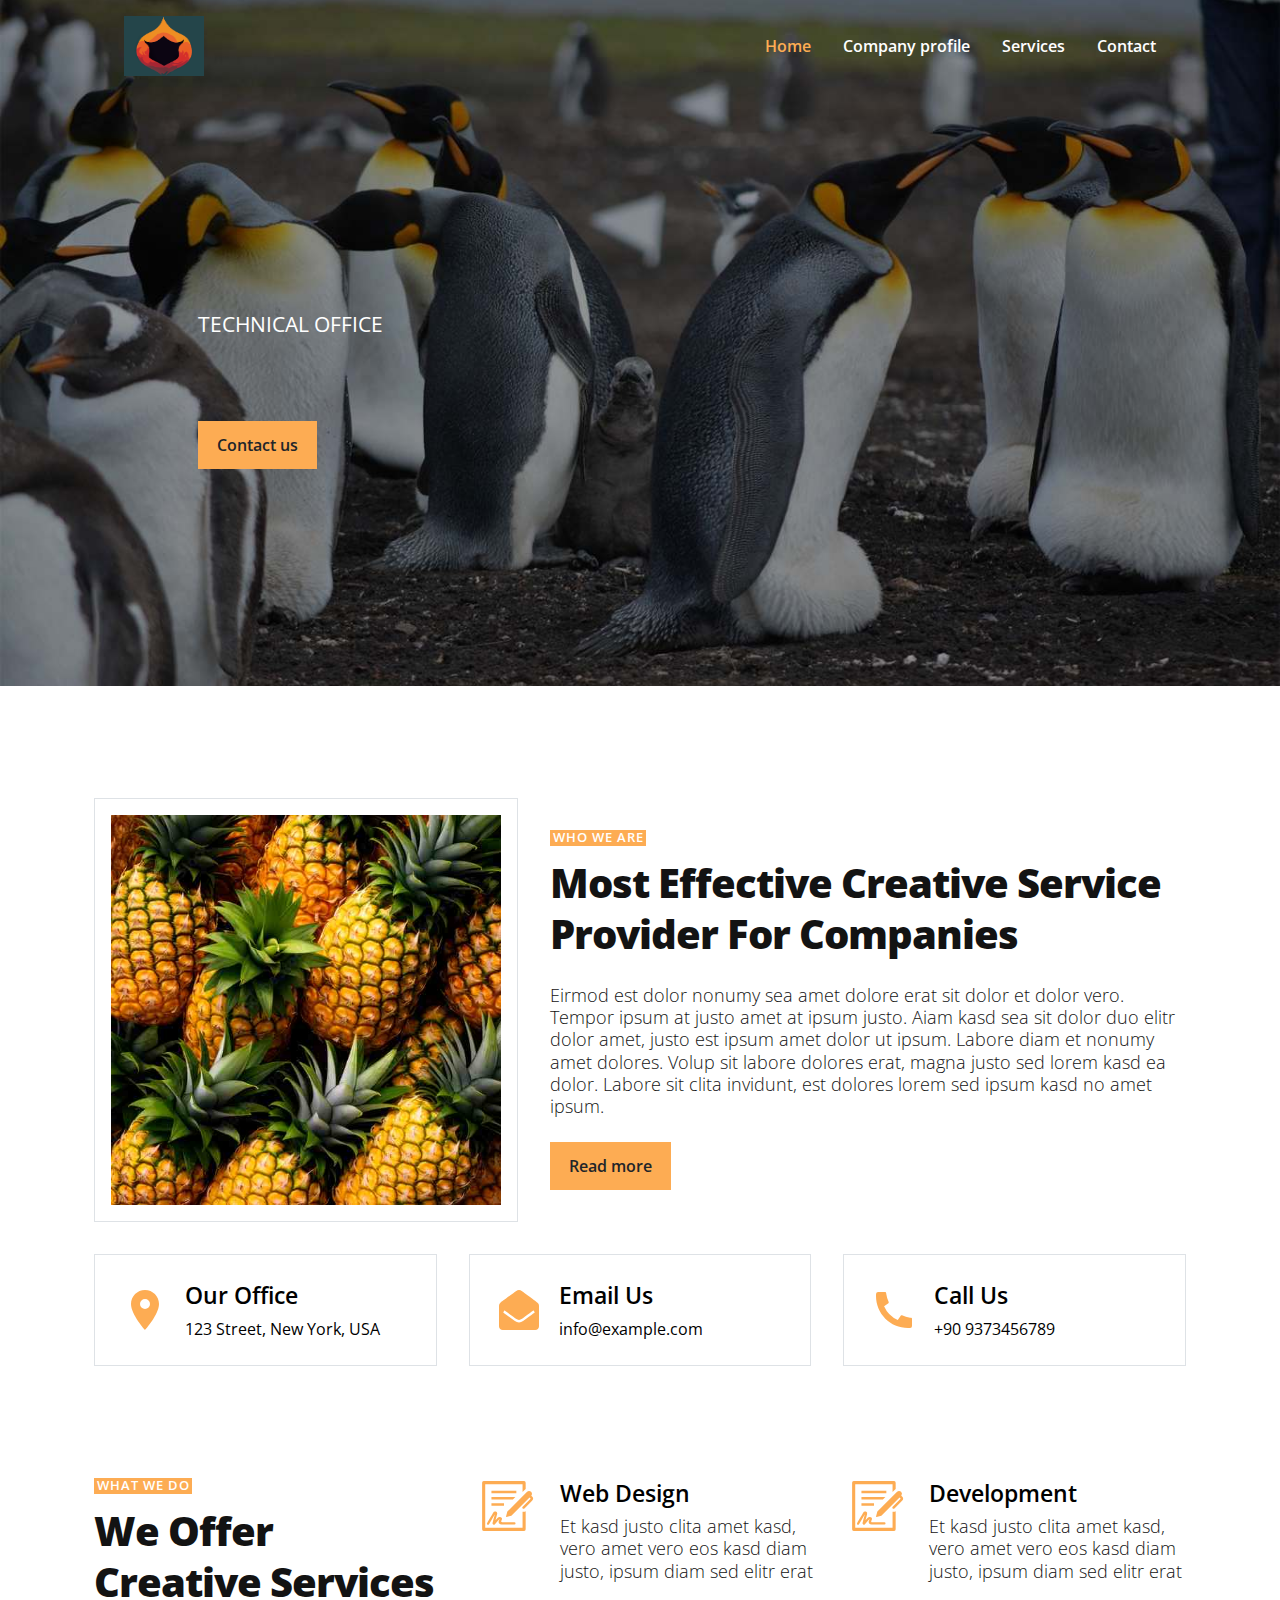
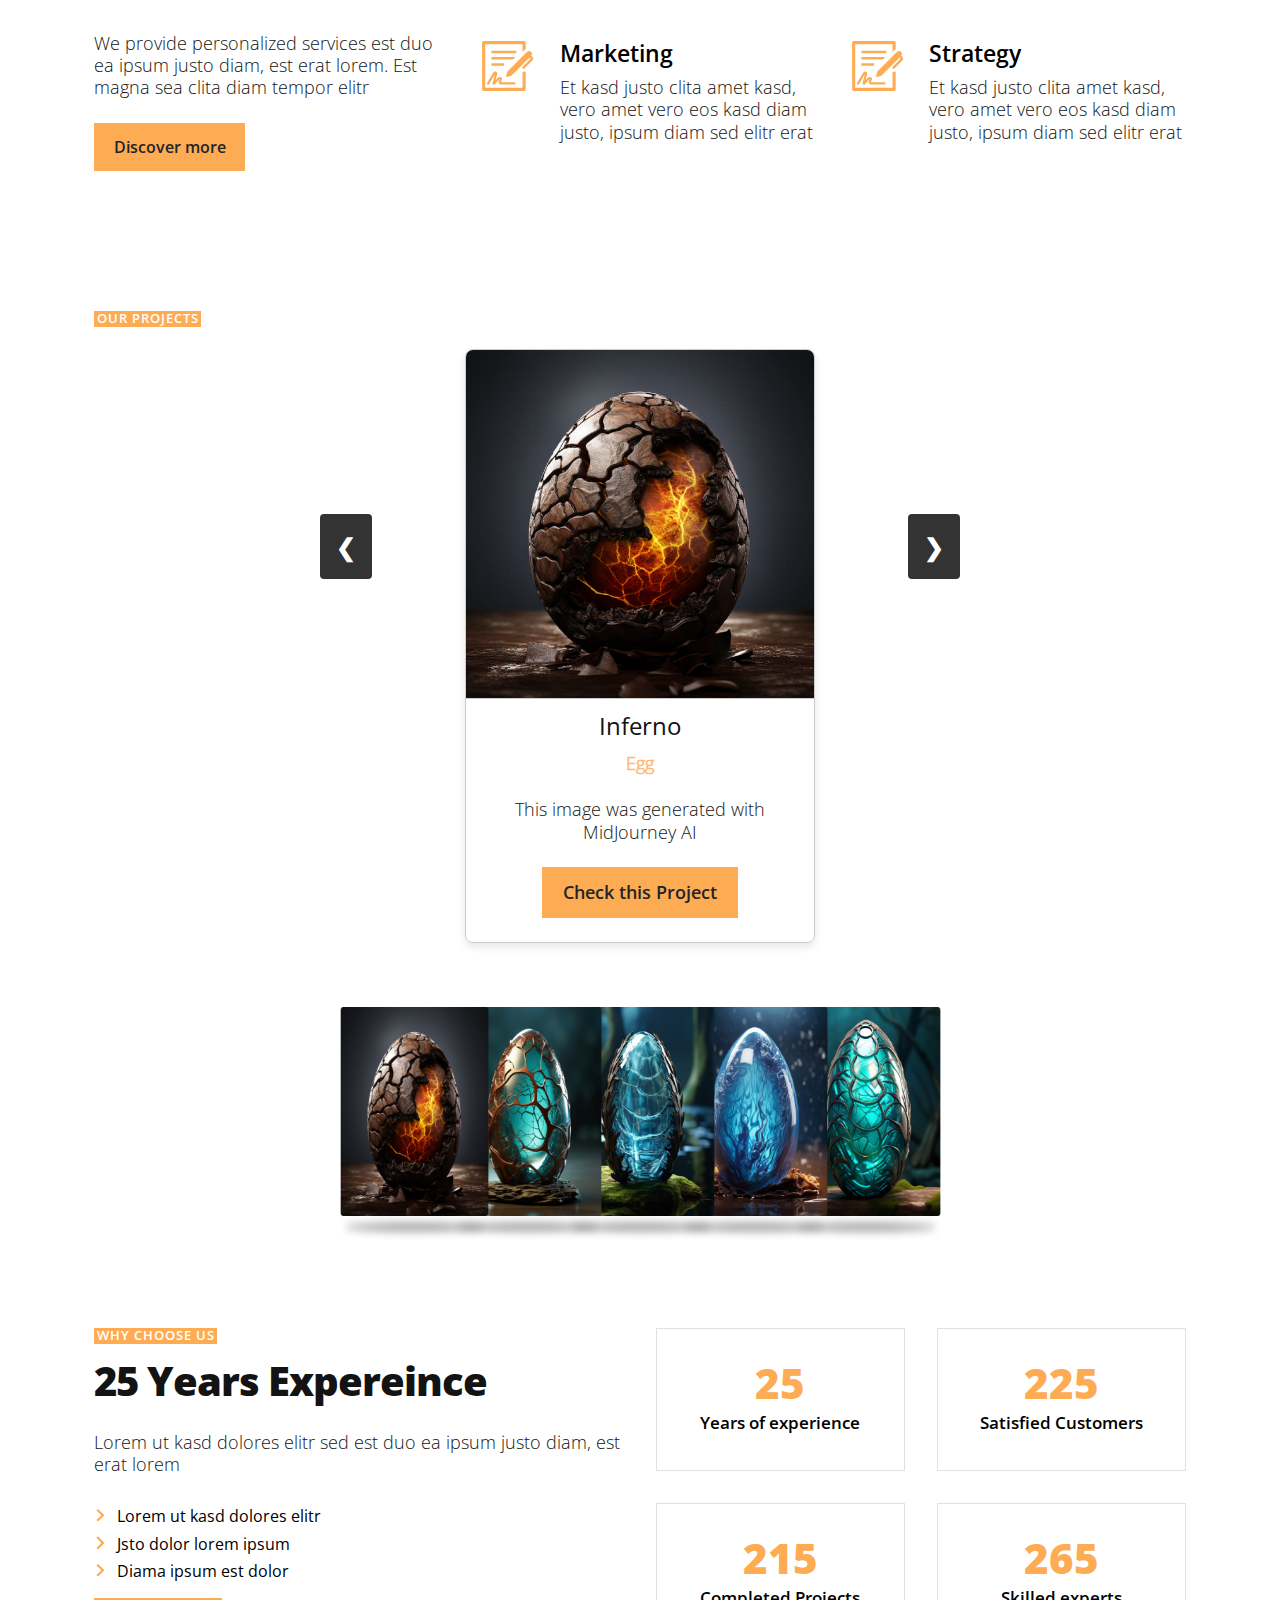
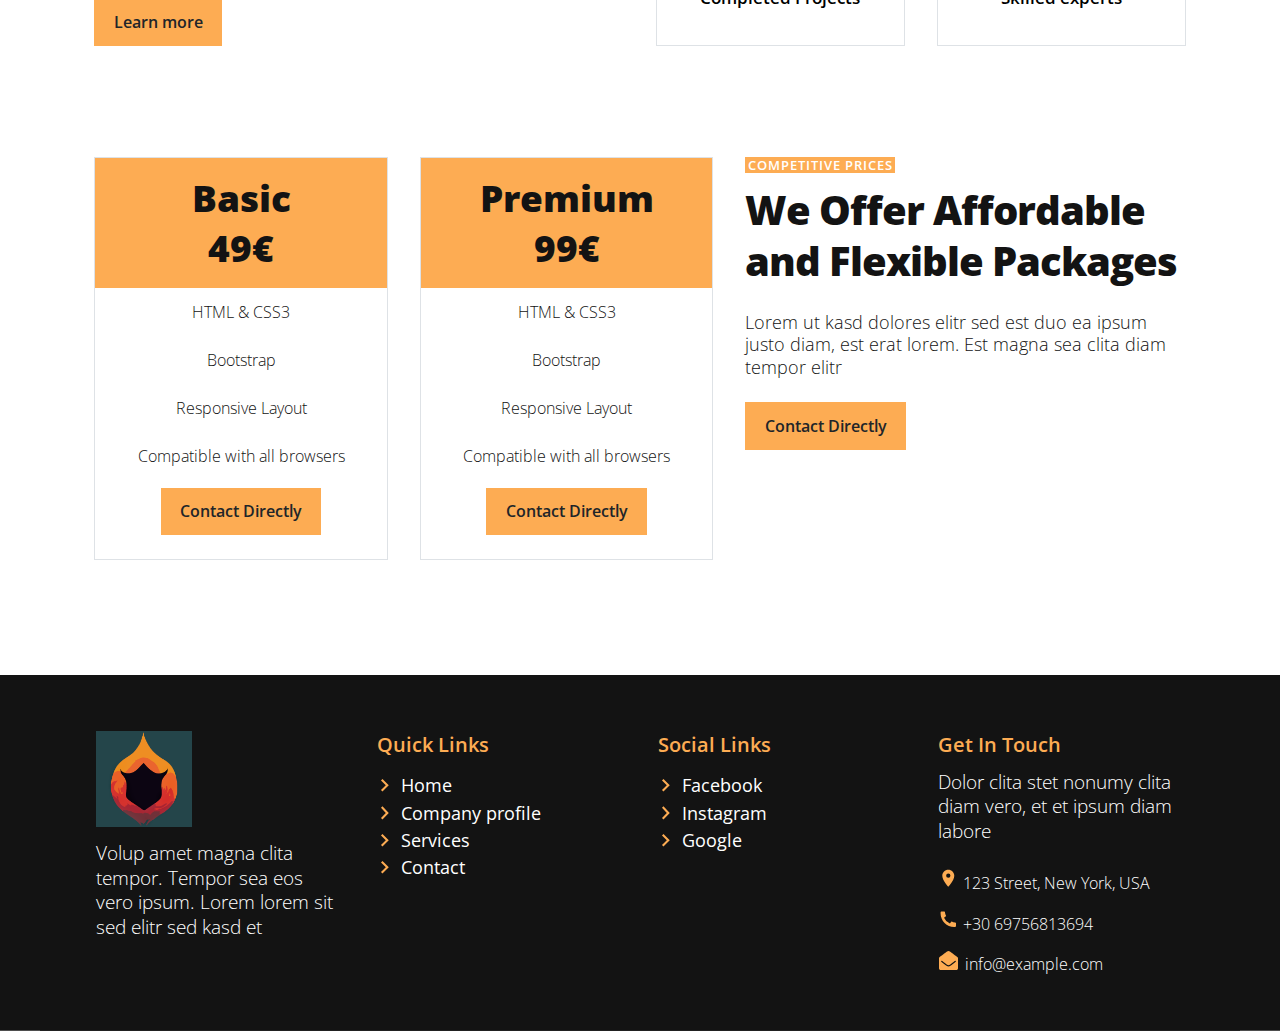
==== commit c8d97e3a: "Added Project Pages" ====
--- a/index.html
+++ b/index.html
@@ -32,7 +32,7 @@
 			<li><a href="index.html" id="CurrentPage">Home</a></li>
 			<li><a href="#profile">Company profile</a></li>
 			<li><a href="#services">Services</a></li>
-			<li><a href="contact.html" style="padding-right: 0;">Contact</a></li>
+			<li><a href="contact.html#main-content" style="padding-right: 0;">Contact</a></li>
 		</ul></div>
 		
 	</nav>
@@ -118,35 +118,35 @@
 				  <h1>Inferno</h1>
 				  <p class="price">Egg</p>
 				  <p>This image was generated with MidJourney AI</p>
-				  <p><a class="linkz" href="https://discord.com/invite/midjourney">Join the discord server</a></p>
+				  <p><a class="linkz" href="projects/project1.html">Check this Project</a></p>
 			</div>
 			<div class="project">
 				<img src="material\egg2.jpg" style="width:100%">
 				<h1>Mystic</h1>
 				<p class="price">Egg</p>
 				<p>This image was generated with MidJourney AI</p>
-				<p><a class="linkz" href="https://discord.com/invite/midjourney">Join the discord server</a></p>
+				<p><a class="linkz" href="projects/project1.html">Read about the Project</a></p>
 			</div>
 			<div class="project">
 				<img src="material\egg3.jpg" style="width:100%">
 				<h1>Elemental</h1>
 				<p class="price">Egg</p>
 				<p>This image was generated with MidJourney AI</p>
-				<p><a class="linkz" href="https://discord.com/invite/midjourney">Join the discord server</a></p>
+				<p><a class="linkz" href="projects/project1.html">Explore the details</a></p>
 			</div>
 			<div class="project">
 				<img src="material\egg4.jpg" style="width:100%">
 				<h1>Water</h1>
 				<p class="price">Egg</p>
 				<p>This image was generated with MidJourney AI</p>
-				<p><a class="linkz" href="https://discord.com/invite/midjourney">Join the discord server</a></p>
+				<p><a class="linkz" href="projects/project1.html">About Project Water</a></p>
 			</div>
 			<div class="project">
 				<img src="material\egg5.jpg" style="width:100%">
 				<h1>Iron</h1>
 				<p class="price">Egg</p>
 				<p>This image was generated with MidJourney AI</p>
-				<p><a class="linkz" href="https://discord.com/invite/midjourney">Join the discord server</a></p>
+				<p><a class="linkz" href="projects/project1.html">Project Iron article</a></p>
 			</div>
 			<a class="prev" onclick="plusSlides(-1)">❮</a>
 			<a class="next" onclick="plusSlides(1)">❯</a>
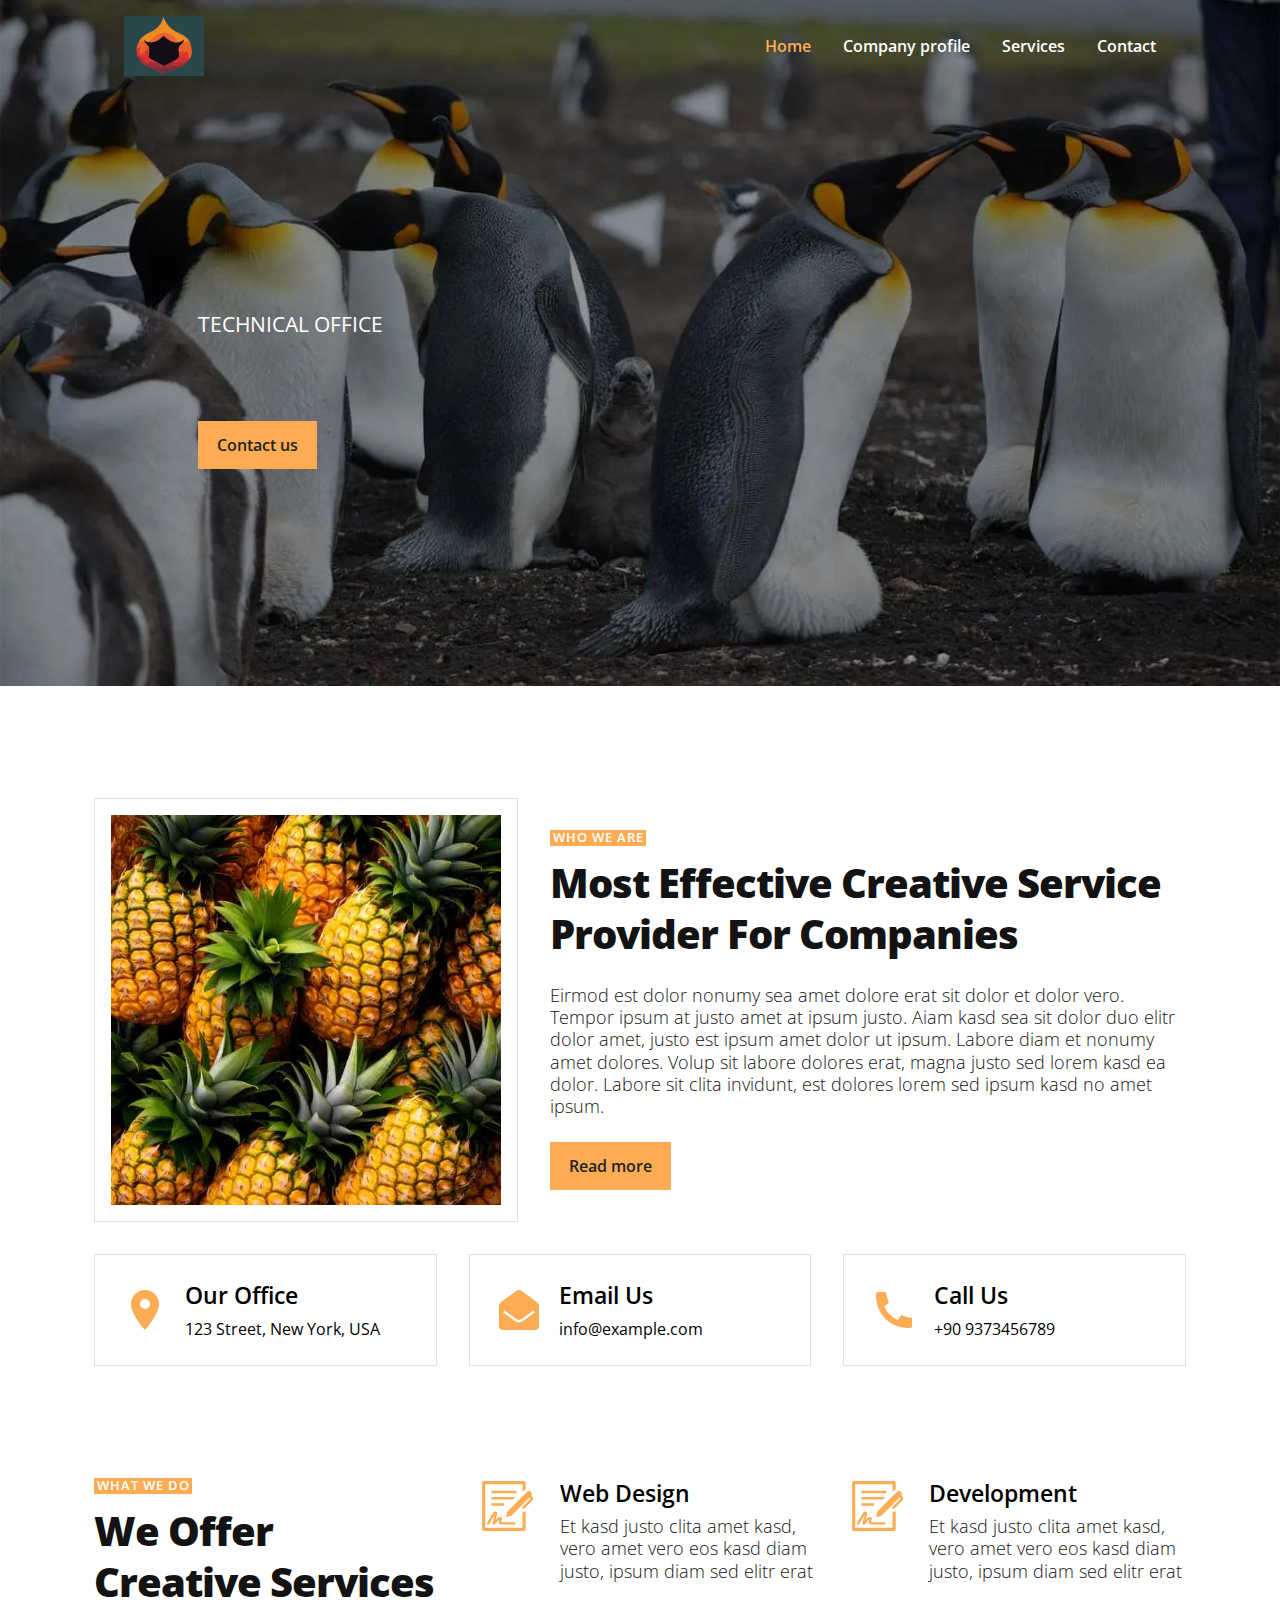
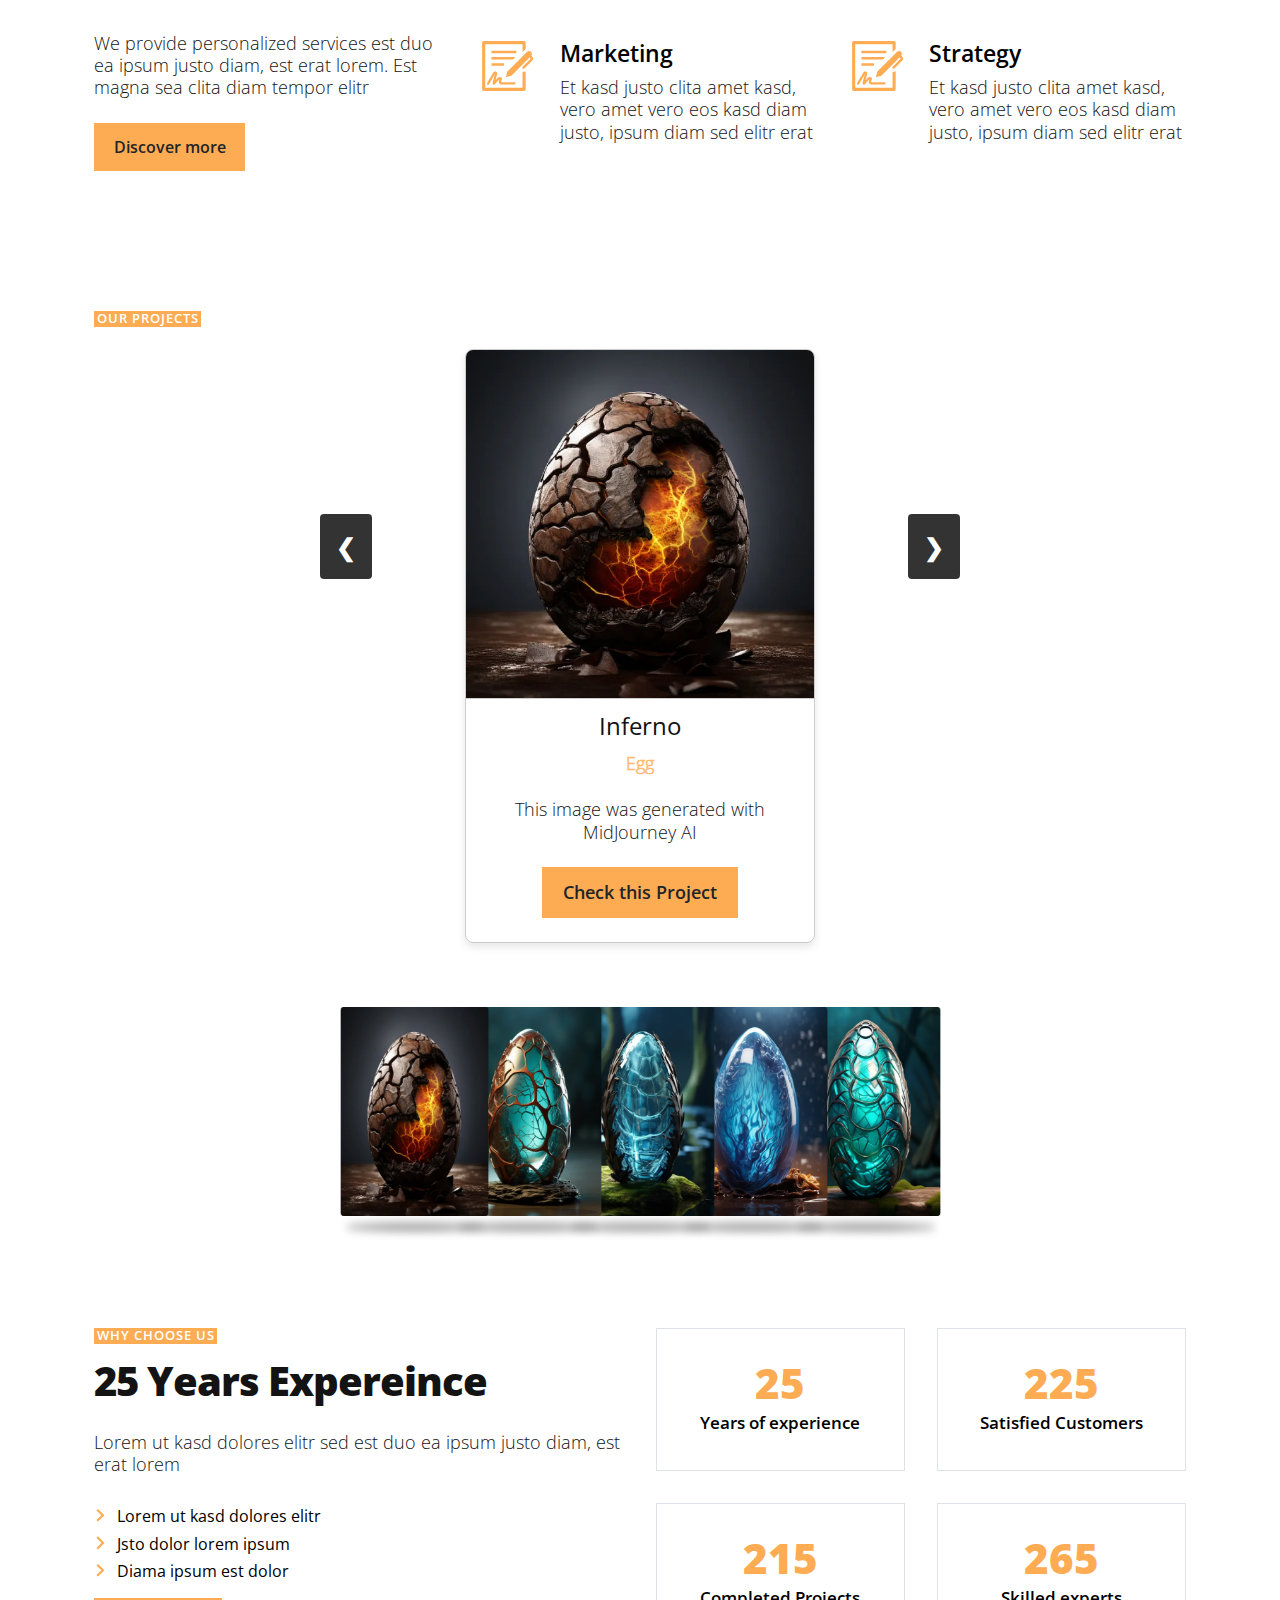
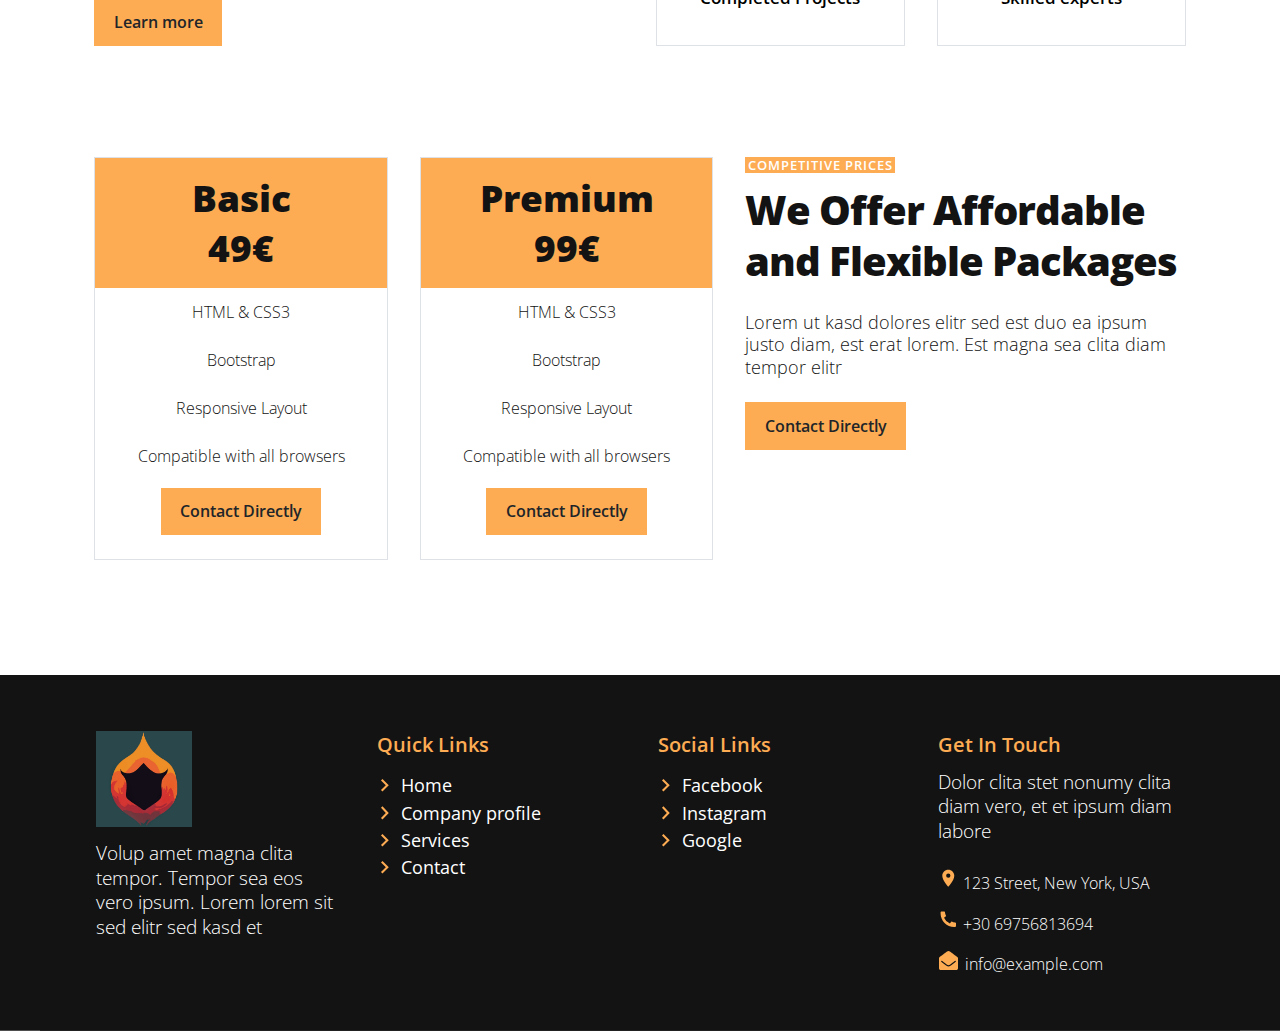
==== commit adbcd0ac: "Pagespeed Improvements" ====
--- a/index.html
+++ b/index.html
@@ -1,34 +1,28 @@
 <!DOCTYPE html>
 
-<html>
+<html lang="en">
 
 <head>
 	<title>Technical office John Doe</title>
-	<meta name="description" content="Technical office John Doe in town Home page. Civil engineer.">
-	
-	
-	
-	<meta name="keywords" content="TO BE DONE PLEASE NOTICE ME SENPAI">
-	
-	
-	
-	
+	<link rel="stylesheet" type="text/css" href="css/variables.css">
+	<link rel="stylesheet" type="text/css" href="css/home.css">
+	<link rel="shortcut icon" type="material/image/ico" href="material/fav.ico">
+	<script src="javascript/home.js"></script>
+	<meta name="description" content="Technical office John Doe in town Home page. Civil engineer.">		
+	<meta name="keywords" content="Demo Site, Civil, Engineer, Buildings, Construction">
 	<meta name="robots" content="index, follow">
 	<meta charset="UTF-8">
 	<meta name="author" content="Ilias Chatzistogiannis">
 	<meta name="viewport" content="width=device-width, initial-scale=1">
-	<link rel="stylesheet" type="text/css" href="css/variables.css">
-	<link rel="stylesheet" type="text/css" href="css/home.css">
-	<link rel="shortcut icon" type="material/image/ico" href="material/fav.ico">
-	<script src="javascript/home.js"></script>
+	
 </head>
 <body>	
 	<nav class="topnav">
-		<div><a href="index.html"><img src="material/logo.png" alt="logotype" id="logo1"></a></div>
+		<div><a href="index.html"><img src="material/logo.webp" alt="logotype" id="logo1"></a></div>
 		<a href="#" class="mobile-nav-toggle">
-			<img src="material/HAMBURGER.svg" alt="">
+			<img src="material/HAMBURGER.svg" alt="Icon to Open the Site menu">
 		</a>
-		<div class="topnav-links"><ul>
+		<div class="topnav-links" role="Navigation" ><ul>
 			<li><a href="index.html" id="CurrentPage">Home</a></li>
 			<li><a href="#profile">Company profile</a></li>
 			<li><a href="#services">Services</a></li>
@@ -49,12 +43,12 @@
 	<main>
 		<div class="gridify forty" id="profile">
 			<div class="boredered-pad" style="width: fit-content;">
-				<img src="material/office.jpg" alt="logotype" id="officeimg">
+				<img src="material/office.webp" alt="logotype" id="officeimg" >
 			</div>
 			<div style="margin-block: auto;">
 				<div class="question">WHO WE ARE</div>
 				<h3>Most Effective Creative Service Provider For Companies</h3>
-				<p class="notlarge cg">
+				<p class="notlarge cg" aria-label="Company Description">
 					Eirmod est dolor nonumy sea amet dolore erat sit dolor et dolor vero. Tempor ipsum at justo amet at ipsum justo. Aiam kasd sea sit dolor duo elitr dolor amet, justo est ipsum amet dolor ut ipsum. Labore diam et nonumy amet dolores. Volup sit labore dolores erat, magna justo sed lorem kasd ea dolor. 
 					Labore sit clita invidunt, est dolores lorem sed ipsum kasd no amet ipsum.
 				</p>
@@ -114,35 +108,35 @@
 		
 		<div class="container">
 			<div class="project">
-				  <img src="material\egg1.jpg" style="width:100%" >
+				  <img src="material\egg1.webp" style="width:100%" alt="Characteristic image of first Project">
 				  <h1>Inferno</h1>
 				  <p class="price">Egg</p>
 				  <p>This image was generated with MidJourney AI</p>
 				  <p><a class="linkz" href="projects/project1.html">Check this Project</a></p>
 			</div>
 			<div class="project">
-				<img src="material\egg2.jpg" style="width:100%">
+				<img src="material\egg2.webp" style="width:100%" alt="Characteristic image of second Project">
 				<h1>Mystic</h1>
 				<p class="price">Egg</p>
 				<p>This image was generated with MidJourney AI</p>
 				<p><a class="linkz" href="projects/project1.html">Read about the Project</a></p>
 			</div>
 			<div class="project">
-				<img src="material\egg3.jpg" style="width:100%">
+				<img src="material\egg3.webp" style="width:100%" alt="Characteristic image of third Project">
 				<h1>Elemental</h1>
 				<p class="price">Egg</p>
 				<p>This image was generated with MidJourney AI</p>
 				<p><a class="linkz" href="projects/project1.html">Explore the details</a></p>
 			</div>
 			<div class="project">
-				<img src="material\egg4.jpg" style="width:100%">
+				<img src="material\egg4.webp" style="width:100%" alt="Characteristic image of fourth Project">
 				<h1>Water</h1>
 				<p class="price">Egg</p>
 				<p>This image was generated with MidJourney AI</p>
 				<p><a class="linkz" href="projects/project1.html">About Project Water</a></p>
 			</div>
 			<div class="project">
-				<img src="material\egg5.jpg" style="width:100%">
+				<img src="material\egg5.webp" style="width:100%" alt="Characteristic image of fifth Project">
 				<h1>Iron</h1>
 				<p class="price">Egg</p>
 				<p>This image was generated with MidJourney AI</p>
@@ -154,19 +148,19 @@
 		</div>
 		<div class="row">
 			<div class="column">
-			  <img class="demo" src="material\egg1.jpg" onclick="currentSlide(1)" alt="thumbnail image">
-			</div>
-			<div class="column">
-			  <img class="demo" src="material\egg2.jpg" onclick="currentSlide(2)" alt="thumbnail image">
-			</div>
-			<div class="column">
-			  <img class="demo" src="material\egg3.jpg" onclick="currentSlide(3)" alt="thumbnail image">
-			</div>
-			<div class="column">
-			  <img class="demo" src="material\egg4.jpg" onclick="currentSlide(4)" alt="thumbnail image">
-			</div>
-			<div class="column">
-			  <img class="demo" src="material\egg5.jpg" onclick="currentSlide(5)" alt="thumbnail image">
+			  <img class="demo" src="material\egg1.webp" onclick="currentSlide(1)" alt="thumbnail image of Project 1">
+			</div>
+			<div class="column">
+			  <img class="demo" src="material\egg2.webp" onclick="currentSlide(2)" alt="thumbnail image of Project 2">
+			</div>
+			<div class="column">
+			  <img class="demo" src="material\egg3.webp" onclick="currentSlide(3)" alt="thumbnail image of Project 3">
+			</div>
+			<div class="column">
+			  <img class="demo" src="material\egg4.webp" onclick="currentSlide(4)" alt="thumbnail image of Project 4">
+			</div>
+			<div class="column">
+			  <img class="demo" src="material\egg5.webp" onclick="currentSlide(5)" alt="thumbnail image of Project 5">
 			</div>    
 		</div>
 
@@ -245,7 +239,7 @@
 	
 	<nav class="footer-nav gridify">
 		<div>
-			<a href="index.html" style="zoom:80%;"><img src="material/logo.png" alt="logotype" id="logo2"></a>
+			<a href="index.html" style="zoom:80%;"><img src="material/logo.webp" alt="logotype" id="logo2"></a>
 			<p>Volup amet magna clita tempor. Tempor sea eos vero ipsum. Lorem lorem sit sed elitr sed kasd et</p>
 		</div>
 		<div>
@@ -278,7 +272,7 @@
 			</div>
 		</div>
 	</nav>
-	<img id="postload1" class="visually-hidden">
-	<img id="postload2" class="visually-hidden">
+	<img id="postload1" class="visually-hidden" aria-hidden="true" >
+	<img id="postload2" class="visually-hidden" aria-hidden="true" >
 </body>
 </html>--- a/css/variables.css
+++ b/css/variables.css
@@ -3,10 +3,12 @@
 @font-face {
   font-family: LIT;
   src: url("../material/OS_Light.woff");
+  font-display: swap;
 }
 @font-face {
   font-family: REG;
   src: url("../material/OS_Regular.woff");
+  font-display: swap;
 }
 /* @font-face {
   font-family: MED;
@@ -15,6 +17,7 @@
 @font-face {
   font-family: SBO;
   src: url("../material/OS_SemiBold.woff");
+  font-display: swap;
 }
 /* @font-face {
   font-family: BOL;
@@ -23,6 +26,7 @@
 @font-face {
   font-family: EBO;
   src: url("../material/OS_ExtraBold.woff");
+  font-display: swap;
 }
 
 :root {
--- a/css/home.css
+++ b/css/home.css
@@ -16,7 +16,7 @@
 	font-weight: 700;
 	font-size: clamp( 29px , 25px + 1.8vw, 72px);
 	line-height: 1.2em;
-	font-family: EBO;
+	font-family: EBO, Arial;
 }
 
 h3{
@@ -26,13 +26,13 @@
 	color: var(--gb);
 	text-align: left;
 	letter-spacing: -1px;
-	font-family: EBO;
+	font-family: EBO, Arial;
 	margin-top: 0.3em;
 	margin-bottom: clamp( 0.6em , 0.1em + 0.9vw, 1.4em);
 }
 
 h4{
-	font-family: SBO;
+	font-family: SBO, Arial;
 	font-size: clamp( 1.05em , 0.4em + 2.5vw, 1.42em);
 }
 
@@ -42,7 +42,7 @@
 	line-height: 1.27;
 	font-size: clamp( 1em , 0.9em + 0.9vw, 1.1em);
 	margin-bottom: clamp( 1em , 1.9vw, 1.7em);
-	font-family: LIT;
+	font-family: LIT, Arial;
 }
 
 a {
@@ -100,13 +100,13 @@
 	align-items: center;
 	justify-content: space-between;
 	color: var(--gb);
-	font-family: LIT;
+	font-family: LIT, Arial;
 }
 
 .card > div:first-child{
 	padding: 0.4em 0.8em;	
 	background-color: var(--maino);
-	font-family: EBO;
+	font-family: EBO, Arial;
 	font-size: min(1.1em + 3vw, 2.3em);
 	width: 100%;
 }
@@ -125,7 +125,7 @@
 	letter-spacing: 1px;
 	font-size: clamp(0.6em, 0.6em + 0.9vw, 0.8em);
 	padding: 0.04em 0.2em;
-	font-family: SBO;
+	font-family: SBO, Arial;
 }
 
 .topnav{
@@ -158,7 +158,7 @@
 	gap: 1em;
 	align-items: start;
 	flex-direction: column;
-	font-family: LIT;
+	font-family: LIT, Arial;
 	font-size: 0.9em;
 	white-space: nowrap;
 }
@@ -178,7 +178,7 @@
 .topnav-links li a{
 	text-decoration: none;
 	color: var(--ww);
-	font-family: SBO;
+	font-family: SBO, Arial;
 	display: block;
 	padding-left: 0;
 	padding-right: clamp(1.2em, 4vw, 2em);
@@ -190,7 +190,7 @@
 }
 
 .b{
-	font-family: SBO;
+	font-family: SBO, Arial;
 	font-size: clamp( 1.05em , 0.3em + 0.8vw, 1.24em);
 	/* white-space: nowrap; */
 	padding-bottom: 0.6em;
@@ -202,7 +202,7 @@
 }
 
 .big{
-	font-family: EBO;
+	font-family: EBO, Arial;
 	font-size: min( 1.2em + 3.1vw, 2.6em);
 }
 
@@ -219,7 +219,7 @@
 	text-align: center;
 	text-decoration: none;
 	display: inline-block;
-	font-family: SBO;
+	font-family: SBO, Arial;
 	transition: background-color 0.15s ease-in-out;
 }
 
@@ -358,17 +358,17 @@
 
 #postload1{
 	visibility: hidden;
-	background-image: url(../material/bg2.jpg);
+	background-image: url(../material/bg2.webp);
 }
 
 #postload2{
 	visibility: hidden;
-	background-image: url(../material/bg3.jpg);
+	background-image: url(../material/bg3.webp);
 }
 
 #Hero{
 	background-color: var(--gg);
-	background-image: url(../material/bg1.jpg);
+	background-image: url(../material/bg1.webp);
 	background-repeat: no-repeat;
 	background-size: cover;
 	background-position: center;
@@ -381,13 +381,13 @@
 }
 
 @keyframes carouselhero{
-	0% { background-image:url(../material/bg1.jpg); }
-	30% { background-image:url(../material/bg1.jpg); }
-	37% { background-image:url(../material/bg2.jpg); }
-	62% { background-image:url(../material/bg2.jpg); }
-	69% { background-image:url(../material/bg3.jpg); }
-	93% { background-image:url(../material/bg3.jpg); }
-	100% { background-image:url(../material/bg1.jpg); }
+	0% { background-image:url(../material/bg1.webp); }
+	30% { background-image:url(../material/bg1.webp); }
+	37% { background-image:url(../material/bg2.webp); }
+	62% { background-image:url(../material/bg2.webp); }
+	69% { background-image:url(../material/bg3.webp); }
+	93% { background-image:url(../material/bg3.webp); }
+	100% { background-image:url(../material/bg1.webp); }
 }
 
 
@@ -638,24 +638,24 @@
 	#Hero{
 		padding-block: clamp(100px, 13vh, 250px);
 		animation-name: carouselherosm;
-		background-image: url(../material/bg1_sm.jpg);
+		background-image: url(../material/bg1_sm.webp);
 	}
 	@keyframes carouselherosm{
-		0% { background-image:url(../material/bg1_sm.jpg); }
-		30% { background-image:url(../material/bg1_sm.jpg); }
-		37% { background-image:url(../material/bg2_sm.jpg); }
-		62% { background-image:url(../material/bg2_sm.jpg); }
-		69% { background-image:url(../material/bg3_sm.jpg); }
-		93% { background-image:url(../material/bg3_sm.jpg); }
-		100% { background-image:url(../material/bg1_sm.jpg); }
+		0% { background-image:url(../material/bg1_sm.webp); }
+		30% { background-image:url(../material/bg1_sm.webp); }
+		37% { background-image:url(../material/bg2_sm.webp); }
+		62% { background-image:url(../material/bg2_sm.webp); }
+		69% { background-image:url(../material/bg3_sm.webp); }
+		93% { background-image:url(../material/bg3_sm.webp); }
+		100% { background-image:url(../material/bg1_sm.webp); }
 	}
 	
 	#postload1{
-		background-image: url(../material/bg2_sm.jpg);
+		background-image: url(../material/bg2_sm.webp);
 	}
 
 	#postload2{
-		background-image: url(../material/bg3_sm.jpg);
+		background-image: url(../material/bg3_sm.webp);
 	}
 	
 	#profile, #services{
